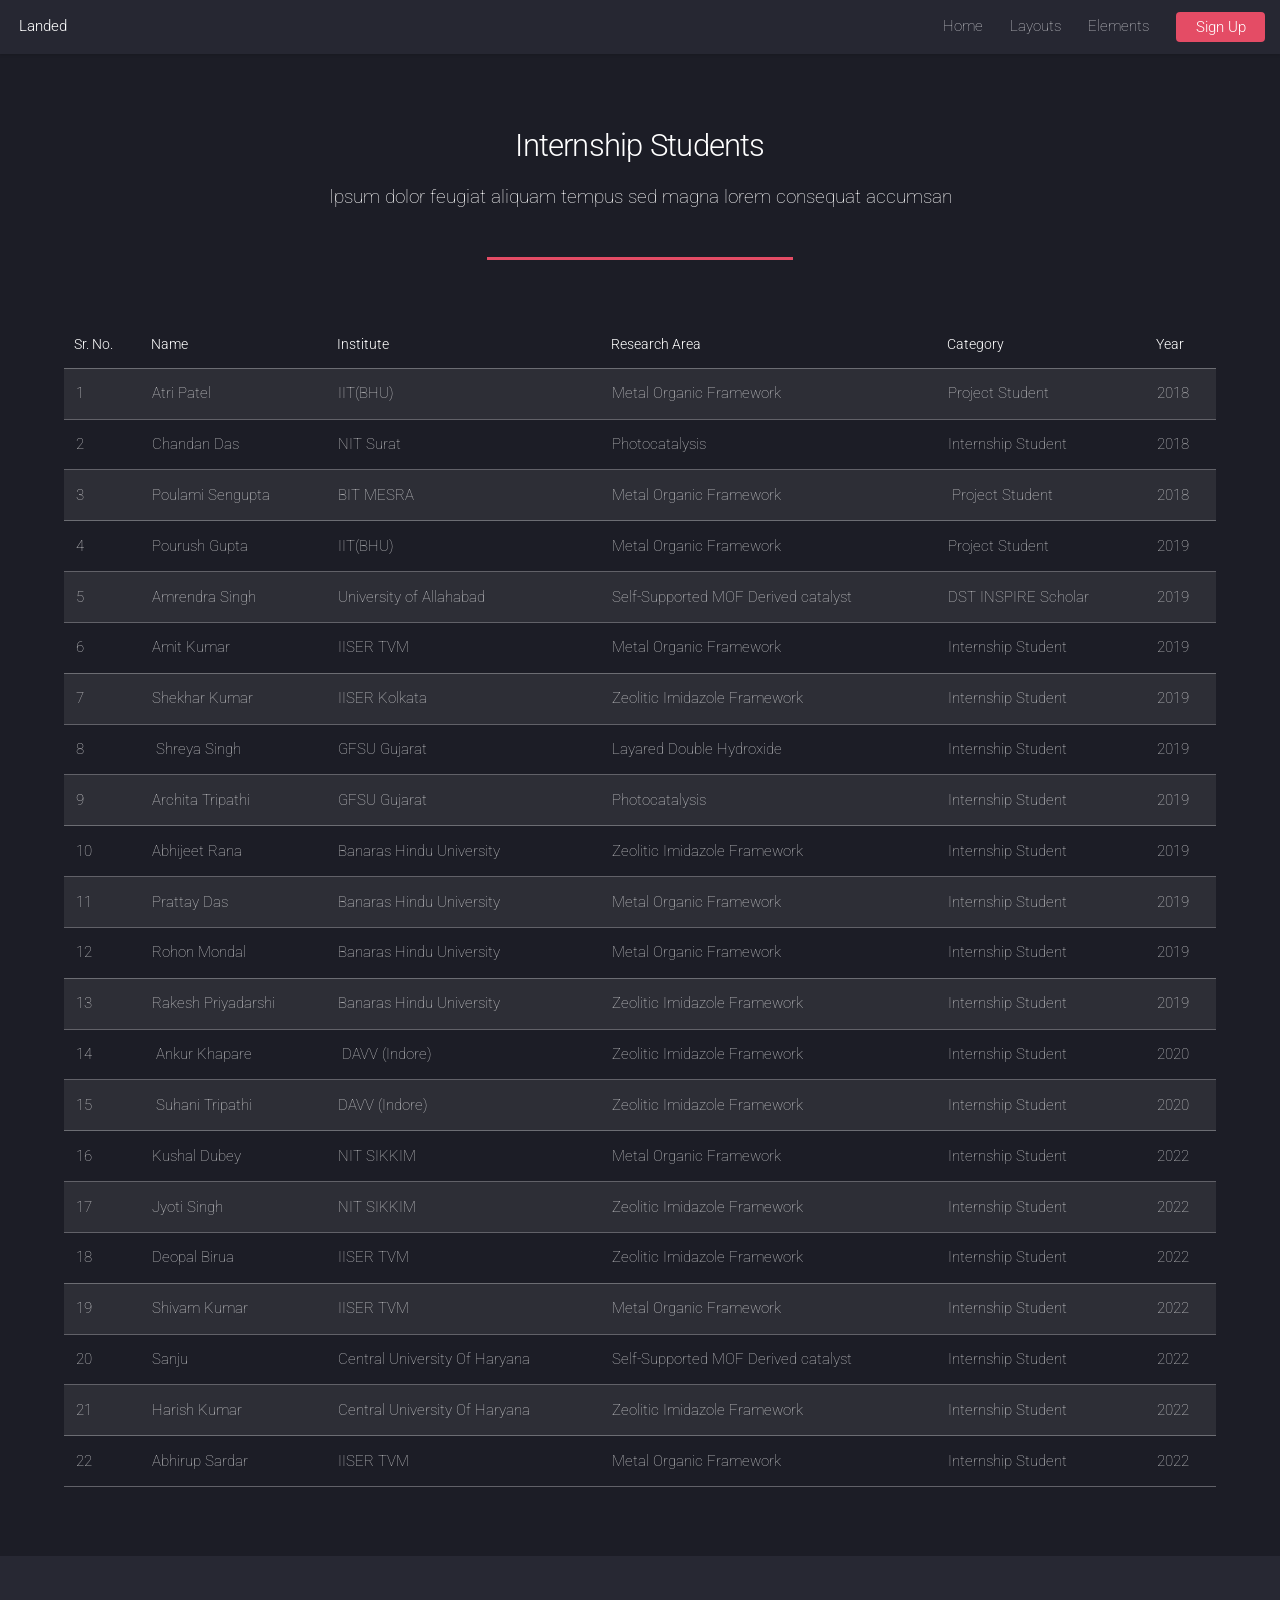
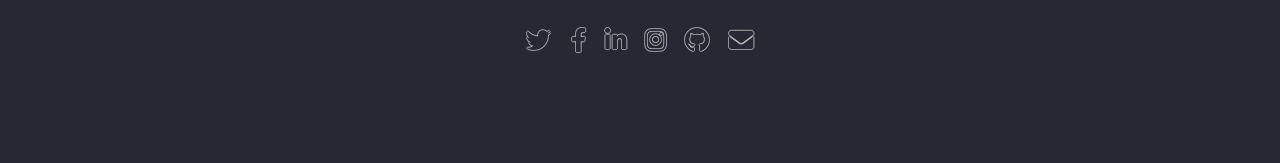
==== __internship_students.html @ 2b2a274e "name change" ====
<!DOCTYPE html>
<html>
  <head>
    <title>No Sidebar - Landed by HTML5 UP</title>
    <meta charset="utf-8" />
    <meta
      name="viewport"
      content="width=device-width, initial-scale=1, user-scalable=no"
    />
    <link rel="stylesheet" href="assets/css/main.css" />
    <noscript
      ><link rel="stylesheet" href="assets/css/noscript.css"
    /></noscript>
  </head>
  <body class="is-preload">
    <div id="page-wrapper">
      <!-- Header -->
      <header id="header">
        <h1 id="logo"><a href="index.html">Landed</a></h1>
        <nav id="nav">
          <ul>
            <li><a href="index.html">Home</a></li>
            <li>
              <a href="#">Layouts</a>
              <ul>
                <li><a href="left-sidebar.html">Left Sidebar</a></li>
                <li><a href="right-sidebar.html">Right Sidebar</a></li>
                <li><a href="no-sidebar.html">No Sidebar</a></li>
                <li>
                  <a href="#">Submenu</a>
                  <ul>
                    <li><a href="#">Option 1</a></li>
                    <li><a href="#">Option 2</a></li>
                    <li><a href="#">Option 3</a></li>
                    <li><a href="#">Option 4</a></li>
                  </ul>
                </li>
              </ul>
            </li>
            <li><a href="elements.html">Elements</a></li>
            <li><a href="#" class="button primary">Sign Up</a></li>
          </ul>
        </nav>
      </header>

      <!-- Main -->
      <div id="main" class="wrapper style1">
        <div class="container">
          <header class="major">
            <h2>Internship Students</h2>
            <p>
              Ipsum dolor feugiat aliquam tempus sed magna lorem consequat
              accumsan
            </p>
          </header>

          <!-- Table -->
          <section>
            <div class="table-wrapper">
              <table>
                <thead>
                  <tr>
                    <th>Sr. No.</th>
                    <th>Name</th>
                    <th>Institute</th>
                    <th>Research Area</th>
                    <th>Category</th>
                    <th>Year</th>
                  </tr>
                </thead>
                <tbody>
                  <tr>
                    <td>1</td>
                    <td>Atri Patel</td>
                    <td>IIT(BHU)</td>
                    <td>Metal Organic Framework</td>
                    <td>Project Student</td>
                    <td>2018</td>
                  </tr>
                  <tr>
                    <td>2</td>
                    <td>Chandan Das</td>
                    <td>NIT Surat</td>
                    <td>Photocatalysis </td>
                    <td>Internship Student</td>
                    <td>2018</td>
                  </tr>
                  <tr>
                    <td>3</td>
                    <td>Poulami Sengupta</td>
                    <td>BIT MESRA</td>
                    <td>Metal Organic Framework</td>
                    <td> Project Student</td>
                    <td>2018</td>
                  </tr>
                  <tr>
                    <td>4</td>
                    <td>Pourush Gupta</td>
                    <td>IIT(BHU)</td>
                    <td>Metal Organic Framework</td>
                    <td>Project Student</td>
                    <td>2019</td>
                  </tr>
                  <tr>
                    <td>5</td>
                    <td>Amrendra Singh</td>
                    <td>University of Allahabad</td>
                    <td>Self-Supported MOF Derived catalyst</td>
                    <td>DST INSPIRE Scholar</td>
                    <td>2019</td>
                  </tr>
                  <tr>
                    <td>6</td>
                    <td>Amit Kumar</td>
                    <td>IISER TVM</td>
                    <td>Metal Organic Framework</td>
                    <td>Internship Student</td>
                    <td>2019</td>
                  </tr>
                  <tr>
                    <td>7</td>
                    <td>Shekhar Kumar</td>
                    <td>IISER Kolkata</td>
                    <td>Zeolitic Imidazole Framework</td>
                    <td>Internship Student</td>
                    <td>2019</td>
                  </tr>
                  <tr>
                    <td>8</td>
                    <td> Shreya Singh</td>
                    <td>GFSU Gujarat</td>
                    <td>Layared Double Hydroxide</td>
                    <td>Internship Student</td>
                    <td>2019</td>
                  </tr>
                  <tr>
                    <td>9</td>
                    <td>Archita Tripathi</td>
                    <td>GFSU Gujarat</td>
                    <td>Photocatalysis</td>
                    <td>Internship Student</td>
                    <td>2019</td>
                  </tr>
                  <tr>
                    <td>10</td>
                    <td>Abhijeet Rana</td>
                    <td>Banaras Hindu University</td>
                    <td>Zeolitic Imidazole Framework</td>
                    <td>Internship Student</td>
                    <td>2019</td>
                  </tr>
                  <tr>
                    <td>11</td>
                    <td>Prattay Das</td>
                    <td>Banaras Hindu University</td>
                    <td>Metal Organic Framework</td>
                    <td>Internship Student</td>
                    <td>2019</td>
                  </tr>
                  <tr>
                    <td>12</td>
                    <td>Rohon Mondal</td>
                    <td>Banaras Hindu University</td>
                    <td>Metal Organic Framework</td>
                    <td>Internship Student</td>
                    <td>2019</td>
                  </tr>
                  <tr>
                    <td>13</td>
                    <td>Rakesh Priyadarshi</td>
                    <td>Banaras Hindu University</td>
                    <td>Zeolitic Imidazole Framework</td>
                    <td>Internship Student</td>
                    <td>2019</td>
                  </tr>
                  <tr>
                    <td>14</td>
                    <td> Ankur Khapare</td>
                    <td> DAVV (Indore)</td>
                    <td>Zeolitic Imidazole Framework</td>
                    <td>Internship Student</td>
                    <td>2020</td>
                  </tr>
                  <tr>
                    <td>15</td>
                    <td> Suhani Tripathi</td>
                    <td>DAVV (Indore)</td>
                    <td>Zeolitic Imidazole Framework</td>
                    <td>Internship Student</td>
                    <td>2020</td>
                  </tr>
                  <tr>
                    <td>16</td>
                    <td>Kushal Dubey</td>
                    <td>NIT SIKKIM</td>
                    <td>Metal Organic Framework</td>
                    <td>Internship Student</td>
                    <td>2022</td>
                  </tr>
                  <tr>
                    <td>17</td>
                    <td>Jyoti Singh</td>
                    <td>NIT SIKKIM</td>
                    <td>Zeolitic Imidazole Framework</td>
                    <td>Internship Student</td>
                    <td>2022</td>
                  </tr>
                  <tr>
                    <td>18</td>
                    <td>Deopal Birua</td>
                    <td>IISER TVM</td>
                    <td>Zeolitic Imidazole Framework</td>
                    <td>Internship Student</td>
                    <td>2022</td>
                  </tr>
                  <tr>
                    <td>19</td>
                    <td>Shivam Kumar</td>
                    <td>IISER TVM</td>
                    <td>Metal Organic Framework</td>
                    <td>Internship Student</td>
                    <td>2022</td>
                  </tr>
                  <tr>
                    <td>20</td>
                    <td>Sanju</td>
                    <td>Central University Of Haryana</td>
                    <td>Self-Supported MOF Derived catalyst</td>
                    <td>Internship Student</td>
                    <td>2022</td>
                  </tr>
                  <tr>
                    <td>21</td>
                    <td>Harish Kumar</td>
                    <td>Central University Of Haryana</td>
                    <td>Zeolitic Imidazole Framework</td>
                    <td>Internship Student</td>
                    <td>2022</td>
                  </tr>
                  <tr>
                    <td>22</td>
                    <td>Abhirup Sardar </td>
                    <td>IISER TVM</td>
                    <td>Metal Organic Framework</td>
                    <td>Internship Student</td>
                    <td>2022</td>
                  </tr>
                </tbody>
              </table>
            </div>
          </section>
        </div>
      </div>

      <!-- Footer -->
      <footer id="footer">
        <ul class="icons">
          <li>
            <a href="#" class="icon brands alt fa-twitter"
              ><span class="label">Twitter</span></a
            >
          </li>
          <li>
            <a href="#" class="icon brands alt fa-facebook-f"
              ><span class="label">Facebook</span></a
            >
          </li>
          <li>
            <a href="#" class="icon brands alt fa-linkedin-in"
              ><span class="label">LinkedIn</span></a
            >
          </li>
          <li>
            <a href="#" class="icon brands alt fa-instagram"
              ><span class="label">Instagram</span></a
            >
          </li>
          <li>
            <a href="#" class="icon brands alt fa-github"
              ><span class="label">GitHub</span></a
            >
          </li>
          <li>
            <a href="#" class="icon solid alt fa-envelope"
              ><span class="label">Email</span></a
            >
          </li>
        </ul>
      </footer>
    </div>

    <!-- Scripts -->
    <script src="assets/js/jquery.min.js"></script>
    <script src="assets/js/jquery.scrolly.min.js"></script>
    <script src="assets/js/jquery.dropotron.min.js"></script>
    <script src="assets/js/jquery.scrollex.min.js"></script>
    <script src="assets/js/browser.min.js"></script>
    <script src="assets/js/breakpoints.min.js"></script>
    <script src="assets/js/util.js"></script>
    <script src="assets/js/main.js"></script>
  </body>
</html>
---- assets/css/main.css ----
@import url("fontawesome-all.min.css");
@import url("https://fonts.googleapis.com/css?family=Roboto:100,300,100italic,300italic");

html, body, div, span, applet, object,
iframe, h1, h2, h3, h4, h5, h6, p, blockquote,
pre, a, abbr, acronym, address, big, cite,
code, del, dfn, em, img, ins, kbd, q, s, samp,
small, strike, strong, sub, sup, tt, var, b,
u, i, center, dl, dt, dd, ol, ul, li, fieldset,
form, label, legend, table, caption, tbody,
tfoot, thead, tr, th, td, article, aside,
canvas, details, embed, figure, figcaption,
footer, header, hgroup, menu, nav, output, ruby,
section, summary, time, mark, audio, video {
	margin: 0;
	padding: 0;
	border: 0;
	font-size: 100%;
	font: inherit;
	vertical-align: middle;}

article, aside, details, figcaption, figure,
footer, header, hgroup, menu, nav, section {
	display: block;}

body {
	line-height: 1;
}

ol, ul {
	list-style: none;
}

blockquote, q {
	quotes: none;
}

	blockquote:before, blockquote:after, q:before, q:after {
		content: '';
		content: none;
	}

table {
	border-collapse: collapse;
	border-spacing: 0;
}

body {
	-webkit-text-size-adjust: none;
}

mark {
	background-color: transparent;
	color: inherit;
}

input::-moz-focus-inner {
	border: 0;
	padding: 0;
}

input, select, textarea {
	-moz-appearance: none;
	-webkit-appearance: none;
	-ms-appearance: none;
	appearance: none;
}

/* Basic */

	html {
		box-sizing: border-box;
	}

	*, *:before, *:after {
		box-sizing: inherit;
	}

	html, body {
		background: #1c1d26;
	}

	body.is-preload *, body.is-preload *:before, body.is-preload *:after {
		-moz-animation: none !important;
		-webkit-animation: none !important;
		-ms-animation: none !important;
		animation: none !important;
		-moz-transition: none !important;
		-webkit-transition: none !important;
		-ms-transition: none !important;
		transition: none !important;
	}

	body, input, select, textarea {
		color: rgba(255, 255, 255, 0.75);
		font-family: "Roboto", Helvetica, sans-serif;
		font-size: 15pt;
		font-weight: 100;
		line-height: 1.75em;
	}

	a {
		-moz-transition: border-color 0.2s ease-in-out, color 0.2s ease-in-out;
		-webkit-transition: border-color 0.2s ease-in-out, color 0.2s ease-in-out;
		-ms-transition: border-color 0.2s ease-in-out, color 0.2s ease-in-out;
		transition: border-color 0.2s ease-in-out, color 0.2s ease-in-out;
		border-bottom: dotted 1px;
		color: #e44c65;
		text-decoration: none;
	}

		a:hover {
			color: #e44c65 !important;
			border-bottom-color: transparent;
		}

	strong, b {
		color: #ffffff;
		font-weight: 300;
	}

	em, i {
		font-style: italic;
	}

	p {
		margin: 0 0 2em 0;
	}

	h1, h2, h3, h4, h5, h6 {
		color: #ffffff;
		font-weight: 300;
		line-height: 1em;
		margin: 0 0 1em 0;
	}

		h1 a, h2 a, h3 a, h4 a, h5 a, h6 a {
			color: inherit;
			border: 0;
		}

	h2 {
		font-size: 2em;
		line-height: 1.5em;
		letter-spacing: -0.025em;
	}

	h3 {
		font-size: 1.35em;
		line-height: 1.5em;
	}

	h4 {
		font-size: 1.1em;
		line-height: 1.5em;
	}

	h5 {
		font-size: 0.9em;
		line-height: 1.5em;
	}

	h6 {
		font-size: 0.7em;
		line-height: 1.5em;
	}

	sub {
		font-size: 0.8em;
		position: relative;
		top: 0.5em;
	}

	sup {
		font-size: 0.8em;
		position: relative;
		top: -0.5em;
	}

	hr {
		border: 0;
		border-bottom: solid 1px rgba(255, 255, 255, 0.3);
		margin: 3em 0;
	}

		hr.major {
			margin: 4em 0;
		}

	blockquote {
		border-left: solid 4px rgba(255, 255, 255, 0.3);
		font-style: italic;
		margin: 0 0 2em 0;
		padding: 0.5em 0 0.5em 2em;
	}

	code {
		background: rgba(255, 255, 255, 0.075);
		border-radius: 4px;
		font-family: "Courier New", monospace;
		font-size: 0.9em;
		margin: 0 0.25em;
		padding: 0.25em 0.65em;
	}

	pre {
		-webkit-overflow-scrolling: touch;
		font-family: "Courier New", monospace;
		font-size: 0.9em;
		margin: 0 0 2em 0;
	}

		pre code {
			display: block;
			line-height: 1.75em;
			padding: 1em 1.5em;
			overflow-x: auto;
		}

	.align-left {
		text-align: left;
	}

	.align-center {
		text-align: center;
	}

	.align-right {
		text-align: right;
	}

/* Loader */

	@-moz-keyframes spinner-show {
		0% {
			opacity: 0;
		}

		100% {
			opacity: 1;
		}
	}

	@-webkit-keyframes spinner-show {
		0% {
			opacity: 0;
		}

		100% {
			opacity: 1;
		}
	}

	@-ms-keyframes spinner-show {
		0% {
			opacity: 0;
		}

		100% {
			opacity: 1;
		}
	}

	@keyframes spinner-show {
		0% {
			opacity: 0;
		}

		100% {
			opacity: 1;
		}
	}

	@-moz-keyframes spinner-hide {
		0% {
			color: rgba(255, 255, 255, 0.15);
			z-index: 100001;
			-moz-transform: scale(1) rotate(0deg);
			-webkit-transform: scale(1) rotate(0deg);
			-ms-transform: scale(1) rotate(0deg);
			transform: scale(1) rotate(0deg);
		}

		99% {
			color: #1c1d26;
			z-index: 100001;
			-moz-transform: scale(0.5) rotate(360deg);
			-webkit-transform: scale(0.5) rotate(360deg);
			-ms-transform: scale(0.5) rotate(360deg);
			transform: scale(0.5) rotate(360deg);
		}

		100% {
			color: #1c1d26;
			z-index: -1;
			-moz-transform: scale(0.5) rotate(360deg);
			-webkit-transform: scale(0.5) rotate(360deg);
			-ms-transform: scale(0.5) rotate(360deg);
			transform: scale(0.5) rotate(360deg);
		}
	}

	@-webkit-keyframes spinner-hide {
		0% {
			color: rgba(255, 255, 255, 0.15);
			z-index: 100001;
			-moz-transform: scale(1) rotate(0deg);
			-webkit-transform: scale(1) rotate(0deg);
			-ms-transform: scale(1) rotate(0deg);
			transform: scale(1) rotate(0deg);
		}

		99% {
			color: #1c1d26;
			z-index: 100001;
			-moz-transform: scale(0.5) rotate(360deg);
			-webkit-transform: scale(0.5) rotate(360deg);
			-ms-transform: scale(0.5) rotate(360deg);
			transform: scale(0.5) rotate(360deg);
		}

		100% {
			color: #1c1d26;
			z-index: -1;
			-moz-transform: scale(0.5) rotate(360deg);
			-webkit-transform: scale(0.5) rotate(360deg);
			-ms-transform: scale(0.5) rotate(360deg);
			transform: scale(0.5) rotate(360deg);
		}
	}

	@-ms-keyframes spinner-hide {
		0% {
			color: rgba(255, 255, 255, 0.15);
			z-index: 100001;
			-moz-transform: scale(1) rotate(0deg);
			-webkit-transform: scale(1) rotate(0deg);
			-ms-transform: scale(1) rotate(0deg);
			transform: scale(1) rotate(0deg);
		}

		99% {
			color: #1c1d26;
			z-index: 100001;
			-moz-transform: scale(0.5) rotate(360deg);
			-webkit-transform: scale(0.5) rotate(360deg);
			-ms-transform: scale(0.5) rotate(360deg);
			transform: scale(0.5) rotate(360deg);
		}

		100% {
			color: #1c1d26;
			z-index: -1;
			-moz-transform: scale(0.5) rotate(360deg);
			-webkit-transform: scale(0.5) rotate(360deg);
			-ms-transform: scale(0.5) rotate(360deg);
			transform: scale(0.5) rotate(360deg);
		}
	}

	@keyframes spinner-hide {
		0% {
			color: rgba(255, 255, 255, 0.15);
			z-index: 100001;
			-moz-transform: scale(1) rotate(0deg);
			-webkit-transform: scale(1) rotate(0deg);
			-ms-transform: scale(1) rotate(0deg);
			transform: scale(1) rotate(0deg);
		}

		99% {
			color: #1c1d26;
			z-index: 100001;
			-moz-transform: scale(0.5) rotate(360deg);
			-webkit-transform: scale(0.5) rotate(360deg);
			-ms-transform: scale(0.5) rotate(360deg);
			transform: scale(0.5) rotate(360deg);
		}

		100% {
			color: #1c1d26;
			z-index: -1;
			-moz-transform: scale(0.5) rotate(360deg);
			-webkit-transform: scale(0.5) rotate(360deg);
			-ms-transform: scale(0.5) rotate(360deg);
			transform: scale(0.5) rotate(360deg);
		}
	}

	@-moz-keyframes spinner-rotate {
		0% {
			-moz-transform: scale(1) rotate(0deg);
			-webkit-transform: scale(1) rotate(0deg);
			-ms-transform: scale(1) rotate(0deg);
			transform: scale(1) rotate(0deg);
		}

		100% {
			-moz-transform: scale(1) rotate(360deg);
			-webkit-transform: scale(1) rotate(360deg);
			-ms-transform: scale(1) rotate(360deg);
			transform: scale(1) rotate(360deg);
		}
	}

	@-webkit-keyframes spinner-rotate {
		0% {
			-moz-transform: scale(1) rotate(0deg);
			-webkit-transform: scale(1) rotate(0deg);
			-ms-transform: scale(1) rotate(0deg);
			transform: scale(1) rotate(0deg);
		}

		100% {
			-moz-transform: scale(1) rotate(360deg);
			-webkit-transform: scale(1) rotate(360deg);
			-ms-transform: scale(1) rotate(360deg);
			transform: scale(1) rotate(360deg);
		}
	}

	@-ms-keyframes spinner-rotate {
		0% {
			-moz-transform: scale(1) rotate(0deg);
			-webkit-transform: scale(1) rotate(0deg);
			-ms-transform: scale(1) rotate(0deg);
			transform: scale(1) rotate(0deg);
		}

		100% {
			-moz-transform: scale(1) rotate(360deg);
			-webkit-transform: scale(1) rotate(360deg);
			-ms-transform: scale(1) rotate(360deg);
			transform: scale(1) rotate(360deg);
		}
	}

	@keyframes spinner-rotate {
		0% {
			-moz-transform: scale(1) rotate(0deg);
			-webkit-transform: scale(1) rotate(0deg);
			-ms-transform: scale(1) rotate(0deg);
			transform: scale(1) rotate(0deg);
		}

		100% {
			-moz-transform: scale(1) rotate(360deg);
			-webkit-transform: scale(1) rotate(360deg);
			-ms-transform: scale(1) rotate(360deg);
			transform: scale(1) rotate(360deg);
		}
	}

	@-moz-keyframes overlay-hide {
		0% {
			opacity: 1;
			z-index: 100000;
		}

		15% {
			opacity: 1;
			z-index: 100000;
		}

		99% {
			opacity: 0;
			z-index: 100000;
		}

		100% {
			opacity: 0;
			z-index: -1;
		}
	}

	@-webkit-keyframes overlay-hide {
		0% {
			opacity: 1;
			z-index: 100000;
		}

		15% {
			opacity: 1;
			z-index: 100000;
		}

		99% {
			opacity: 0;
			z-index: 100000;
		}

		100% {
			opacity: 0;
			z-index: -1;
		}
	}

	@-ms-keyframes overlay-hide {
		0% {
			opacity: 1;
			z-index: 100000;
		}

		15% {
			opacity: 1;
			z-index: 100000;
		}

		99% {
			opacity: 0;
			z-index: 100000;
		}

		100% {
			opacity: 0;
			z-index: -1;
		}
	}

	@keyframes overlay-hide {
		0% {
			opacity: 1;
			z-index: 100000;
		}

		15% {
			opacity: 1;
			z-index: 100000;
		}

		99% {
			opacity: 0;
			z-index: 100000;
		}

		100% {
			opacity: 0;
			z-index: -1;
		}
	}

	body.landing {
		text-decoration: none;
	}

		body.landing:before {
			-moz-osx-font-smoothing: grayscale;
			-webkit-font-smoothing: antialiased;
			display: inline-block;
			font-style: normal;
			font-variant: normal;
			text-rendering: auto;
			line-height: 1;
			text-transform: none !important;
			font-family: 'Font Awesome 5 Free';
			font-weight: 900;
		}

		body.landing:before {
			-moz-animation: spinner-show 1.5s 1 0.25s ease forwards, spinner-hide 0.25s ease-in-out forwards !important;
			-webkit-animation: spinner-show 1.5s 1 0.25s ease forwards, spinner-hide 0.25s ease-in-out forwards !important;
			-ms-animation: spinner-show 1.5s 1 0.25s ease forwards, spinner-hide 0.25s ease-in-out forwards !important;
			animation: spinner-show 1.5s 1 0.25s ease forwards, spinner-hide 0.25s ease-in-out forwards !important;
			-moz-transform-origin: 50% 50%;
			-webkit-transform-origin: 50% 50%;
			-ms-transform-origin: 50% 50%;
			transform-origin: 50% 50%;
			color: rgba(255, 255, 255, 0.15);
			content: '\f1ce';
			cursor: default;
			display: block;
			font-size: 2em;
			height: 2em;
			left: 50%;
			line-height: 2em;
			margin: -1em 0 0 -1em;
			opacity: 0;
			position: fixed;
			text-align: center;
			top: 50%;
			width: 2em;
			z-index: -1;
		}

		body.landing:after {
			-moz-animation: overlay-hide 1.5s ease-in forwards !important;
			-webkit-animation: overlay-hide 1.5s ease-in forwards !important;
			-ms-animation: overlay-hide 1.5s ease-in forwards !important;
			animation: overlay-hide 1.5s ease-in forwards !important;
			background: #1c1d26;
			content: '';
			display: block;
			height: 100%;
			left: 0;
			opacity: 0;
			position: fixed;
			top: 0;
			width: 100%;
			z-index: -1;
		}

		body.landing.is-preload:before {
			-moz-animation: spinner-show 1.5s 1 0.25s ease forwards, spinner-rotate 0.75s infinite linear !important;
			-webkit-animation: spinner-show 1.5s 1 0.25s ease forwards, spinner-rotate 0.75s infinite linear !important;
			-ms-animation: spinner-show 1.5s 1 0.25s ease forwards, spinner-rotate 0.75s infinite linear !important;
			animation: spinner-show 1.5s 1 0.25s ease forwards, spinner-rotate 0.75s infinite linear !important;
			z-index: 100001;
		}

		body.landing.is-preload:after {
			-moz-animation: none !important;
			-webkit-animation: none !important;
			-ms-animation: none !important;
			animation: none !important;
			opacity: 1;
			z-index: 100000;
		}

	@media (-webkit-min-device-pixel-ratio: 2) {

		body.landing:before {
			line-height: 2.025em;
		}

	}

/* Container */

	.container {
		margin: 0 auto;
		max-width: calc(100% - 4em);
		width: 70em;
	}

		.container.xsmall {
			width: 17.5em;
		}

		.container.small {
			width: 35em;
		}

		.container.medium {
			width: 52.5em;
		}

		.container.large {
			width: 87.5em;
		}

		.container.xlarge {
			width: 105em;
		}

		.container.max {
			width: 100%;
		}

		@media screen and (max-width: 1280px) {

			.container {
				width: 90%;
				max-width: 100%;
			}

		}

		@media screen and (max-width: 980px) {

			.container {
				width: 100% !important;
			}

		}

/* Row */

	.row {
		display: flex;
		flex-wrap: wrap;
		box-sizing: border-box;
		align-items: stretch;
	}

		.row > * {
			box-sizing: border-box;
		}

		.row.gtr-uniform > * > :last-child {
			margin-bottom: 0;
		}

		.row.aln-left {
			justify-content: flex-start;
		}

		.row.aln-center {
			justify-content: center;
		}

		.row.aln-right {
			justify-content: flex-end;
		}

		.row.aln-top {
			align-items: flex-start;
		}

		.row.aln-middle {
			align-items: center;
		}

		.row.aln-bottom {
			align-items: flex-end;
		}

		.row > .imp {
			order: -1;
		}

		.row > .col-1 {
			width: 8.33333%;
		}

		.row > .off-1 {
			margin-left: 8.33333%;
		}

		.row > .col-2 {
			width: 16.66667%;
		}

		.row > .off-2 {
			margin-left: 16.66667%;
		}

		.row > .col-3 {
			width: 25%;
		}

		.row > .off-3 {
			margin-left: 25%;
		}

		.row > .col-4 {
			width: 33.33333%;
		}

		.row > .off-4 {
			margin-left: 33.33333%;
		}

		.row > .col-5 {
			width: 41.66667%;
		}

		.row > .off-5 {
			margin-left: 41.66667%;
		}

		.row > .col-6 {
			width: 50%;
		}

		.row > .off-6 {
			margin-left: 50%;
		}

		.row > .col-7 {
			width: 58.33333%;
		}

		.row > .off-7 {
			margin-left: 58.33333%;
		}

		.row > .col-8 {
			width: 66.66667%;
		}

		.row > .off-8 {
			margin-left: 66.66667%;
		}

		.row > .col-9 {
			width: 75%;
		}

		.row > .off-9 {
			margin-left: 75%;
		}

		.row > .col-10 {
			width: 83.33333%;
		}

		.row > .off-10 {
			margin-left: 83.33333%;
		}

		.row > .col-11 {
			width: 91.66667%;
		}

		.row > .off-11 {
			margin-left: 91.66667%;
		}

		.row > .col-12 {
			width: 100%;
		}

		.row > .off-12 {
			margin-left: 100%;
		}

		.row.gtr-0 {
			margin-top: 0;
			margin-left: 0em;
		}

			.row.gtr-0 > * {
				padding: 0 0 0 0em;
			}

			.row.gtr-0.gtr-uniform {
				margin-top: 0em;
			}

				.row.gtr-0.gtr-uniform > * {
					padding-top: 0em;
				}

		.row.gtr-25 {
			margin-top: 0;
			margin-left: -0.625em;
		}

			.row.gtr-25 > * {
				padding: 0 0 0 0.625em;
			}

			.row.gtr-25.gtr-uniform {
				margin-top: -0.625em;
			}

				.row.gtr-25.gtr-uniform > * {
					padding-top: 0.625em;
				}

		.row.gtr-50 {
			margin-top: 0;
			margin-left: -1.25em;
		}

			.row.gtr-50 > * {
				padding: 0 0 0 1.25em;
			}

			.row.gtr-50.gtr-uniform {
				margin-top: -1.25em;
			}

				.row.gtr-50.gtr-uniform > * {
					padding-top: 1.25em;
				}

		.row {
			margin-top: 0;
			margin-left: -2.5em;
		}

			.row > * {
				padding: 0 0 0 2.5em;
			}

			.row.gtr-uniform {
				margin-top: -2.5em;
			}

				.row.gtr-uniform > * {
					padding-top: 2.5em;
				}

		.row.gtr-150 {
			margin-top: 0;
			margin-left: -3.75em;
		}

			.row.gtr-150 > * {
				padding: 0 0 0 3.75em;
			}

			.row.gtr-150.gtr-uniform {
				margin-top: -3.75em;
			}

				.row.gtr-150.gtr-uniform > * {
					padding-top: 3.75em;
				}

		.row.gtr-200 {
			margin-top: 0;
			margin-left: -5em;
		}

			.row.gtr-200 > * {
				padding: 0 0 0 5em;
			}

			.row.gtr-200.gtr-uniform {
				margin-top: -5em;
			}

				.row.gtr-200.gtr-uniform > * {
					padding-top: 5em;
				}

		@media screen and (max-width: 1680px) {

			.row {
				display: flex;
				flex-wrap: wrap;
				box-sizing: border-box;
				align-items: stretch;
			}

				.row > * {
					box-sizing: border-box;
				}

				.row.gtr-uniform > * > :last-child {
					margin-bottom: 0;
				}

				.row.aln-left {
					justify-content: flex-start;
				}

				.row.aln-center {
					justify-content: center;
				}

				.row.aln-right {
					justify-content: flex-end;
				}

				.row.aln-top {
					align-items: flex-start;
				}

				.row.aln-middle {
					align-items: center;
				}

				.row.aln-bottom {
					align-items: flex-end;
				}

				.row > .imp-xlarge {
					order: -1;
				}

				.row > .col-1-xlarge {
					width: 8.33333%;
				}

				.row > .off-1-xlarge {
					margin-left: 8.33333%;
				}

				.row > .col-2-xlarge {
					width: 16.66667%;
				}

				.row > .off-2-xlarge {
					margin-left: 16.66667%;
				}

				.row > .col-3-xlarge {
					width: 25%;
				}

				.row > .off-3-xlarge {
					margin-left: 25%;
				}

				.row > .col-4-xlarge {
					width: 33.33333%;
				}

				.row > .off-4-xlarge {
					margin-left: 33.33333%;
				}

				.row > .col-5-xlarge {
					width: 41.66667%;
				}

				.row > .off-5-xlarge {
					margin-left: 41.66667%;
				}

				.row > .col-6-xlarge {
					width: 50%;
				}

				.row > .off-6-xlarge {
					margin-left: 50%;
				}

				.row > .col-7-xlarge {
					width: 58.33333%;
				}

				.row > .off-7-xlarge {
					margin-left: 58.33333%;
				}

				.row > .col-8-xlarge {
					width: 66.66667%;
				}

				.row > .off-8-xlarge {
					margin-left: 66.66667%;
				}

				.row > .col-9-xlarge {
					width: 75%;
				}

				.row > .off-9-xlarge {
					margin-left: 75%;
				}

				.row > .col-10-xlarge {
					width: 83.33333%;
				}

				.row > .off-10-xlarge {
					margin-left: 83.33333%;
				}

				.row > .col-11-xlarge {
					width: 91.66667%;
				}

				.row > .off-11-xlarge {
					margin-left: 91.66667%;
				}

				.row > .col-12-xlarge {
					width: 100%;
				}

				.row > .off-12-xlarge {
					margin-left: 100%;
				}

				.row.gtr-0 {
					margin-top: 0;
					margin-left: 0em;
				}

					.row.gtr-0 > * {
						padding: 0 0 0 0em;
					}

					.row.gtr-0.gtr-uniform {
						margin-top: 0em;
					}

						.row.gtr-0.gtr-uniform > * {
							padding-top: 0em;
						}

				.row.gtr-25 {
					margin-top: 0;
					margin-left: -0.625em;
				}

					.row.gtr-25 > * {
						padding: 0 0 0 0.625em;
					}

					.row.gtr-25.gtr-uniform {
						margin-top: -0.625em;
					}

						.row.gtr-25.gtr-uniform > * {
							padding-top: 0.625em;
						}

				.row.gtr-50 {
					margin-top: 0;
					margin-left: -1.25em;
				}

					.row.gtr-50 > * {
						padding: 0 0 0 1.25em;
					}

					.row.gtr-50.gtr-uniform {
						margin-top: -1.25em;
					}

						.row.gtr-50.gtr-uniform > * {
							padding-top: 1.25em;
						}

				.row {
					margin-top: 0;
					margin-left: -2.5em;
				}

					.row > * {
						padding: 0 0 0 2.5em;
					}

					.row.gtr-uniform {
						margin-top: -2.5em;
					}

						.row.gtr-uniform > * {
							padding-top: 2.5em;
						}

				.row.gtr-150 {
					margin-top: 0;
					margin-left: -3.75em;
				}

					.row.gtr-150 > * {
						padding: 0 0 0 3.75em;
					}

					.row.gtr-150.gtr-uniform {
						margin-top: -3.75em;
					}

						.row.gtr-150.gtr-uniform > * {
							padding-top: 3.75em;
						}

				.row.gtr-200 {
					margin-top: 0;
					margin-left: -5em;
				}

					.row.gtr-200 > * {
						padding: 0 0 0 5em;
					}

					.row.gtr-200.gtr-uniform {
						margin-top: -5em;
					}

						.row.gtr-200.gtr-uniform > * {
							padding-top: 5em;
						}

		}

		@media screen and (max-width: 1280px) {

			.row {
				display: flex;
				flex-wrap: wrap;
				box-sizing: border-box;
				align-items: stretch;
			}

				.row > * {
					box-sizing: border-box;
				}

				.row.gtr-uniform > * > :last-child {
					margin-bottom: 0;
				}

				.row.aln-left {
					justify-content: flex-start;
				}

				.row.aln-center {
					justify-content: center;
				}

				.row.aln-right {
					justify-content: flex-end;
				}

				.row.aln-top {
					align-items: flex-start;
				}

				.row.aln-middle {
					align-items: center;
				}

				.row.aln-bottom {
					align-items: flex-end;
				}

				.row > .imp-large {
					order: -1;
				}

				.row > .col-1-large {
					width: 8.33333%;
				}

				.row > .off-1-large {
					margin-left: 8.33333%;
				}

				.row > .col-2-large {
					width: 16.66667%;
				}

				.row > .off-2-large {
					margin-left: 16.66667%;
				}

				.row > .col-3-large {
					width: 25%;
				}

				.row > .off-3-large {
					margin-left: 25%;
				}

				.row > .col-4-large {
					width: 33.33333%;
				}

				.row > .off-4-large {
					margin-left: 33.33333%;
				}

				.row > .col-5-large {
					width: 41.66667%;
				}

				.row > .off-5-large {
					margin-left: 41.66667%;
				}

				.row > .col-6-large {
					width: 50%;
				}

				.row > .off-6-large {
					margin-left: 50%;
				}

				.row > .col-7-large {
					width: 58.33333%;
				}

				.row > .off-7-large {
					margin-left: 58.33333%;
				}

				.row > .col-8-large {
					width: 66.66667%;
				}

				.row > .off-8-large {
					margin-left: 66.66667%;
				}

				.row > .col-9-large {
					width: 75%;
				}

				.row > .off-9-large {
					margin-left: 75%;
				}

				.row > .col-10-large {
					width: 83.33333%;
				}

				.row > .off-10-large {
					margin-left: 83.33333%;
				}

				.row > .col-11-large {
					width: 91.66667%;
				}

				.row > .off-11-large {
					margin-left: 91.66667%;
				}

				.row > .col-12-large {
					width: 100%;
				}

				.row > .off-12-large {
					margin-left: 100%;
				}

				.row.gtr-0 {
					margin-top: 0;
					margin-left: 0em;
				}

					.row.gtr-0 > * {
						padding: 0 0 0 0em;
					}

					.row.gtr-0.gtr-uniform {
						margin-top: 0em;
					}

						.row.gtr-0.gtr-uniform > * {
							padding-top: 0em;
						}

				.row.gtr-25 {
					margin-top: 0;
					margin-left: -0.625em;
				}

					.row.gtr-25 > * {
						padding: 0 0 0 0.625em;
					}

					.row.gtr-25.gtr-uniform {
						margin-top: -0.625em;
					}

						.row.gtr-25.gtr-uniform > * {
							padding-top: 0.625em;
						}

				.row.gtr-50 {
					margin-top: 0;
					margin-left: -1.25em;
				}

					.row.gtr-50 > * {
						padding: 0 0 0 1.25em;
					}

					.row.gtr-50.gtr-uniform {
						margin-top: -1.25em;
					}

						.row.gtr-50.gtr-uniform > * {
							padding-top: 1.25em;
						}

				.row {
					margin-top: 0;
					margin-left: -2.5em;
				}

					.row > * {
						padding: 0 0 0 2.5em;
					}

					.row.gtr-uniform {
						margin-top: -2.5em;
					}

						.row.gtr-uniform > * {
							padding-top: 2.5em;
						}

				.row.gtr-150 {
					margin-top: 0;
					margin-left: -3.75em;
				}

					.row.gtr-150 > * {
						padding: 0 0 0 3.75em;
					}

					.row.gtr-150.gtr-uniform {
						margin-top: -3.75em;
					}

						.row.gtr-150.gtr-uniform > * {
							padding-top: 3.75em;
						}

				.row.gtr-200 {
					margin-top: 0;
					margin-left: -5em;
				}

					.row.gtr-200 > * {
						padding: 0 0 0 5em;
					}

					.row.gtr-200.gtr-uniform {
						margin-top: -5em;
					}

						.row.gtr-200.gtr-uniform > * {
							padding-top: 5em;
						}

		}

		@media screen and (max-width: 980px) {

			.row {
				display: flex;
				flex-wrap: wrap;
				box-sizing: border-box;
				align-items: stretch;
			}

				.row > * {
					box-sizing: border-box;
				}

				.row.gtr-uniform > * > :last-child {
					margin-bottom: 0;
				}

				.row.aln-left {
					justify-content: flex-start;
				}

				.row.aln-center {
					justify-content: center;
				}

				.row.aln-right {
					justify-content: flex-end;
				}

				.row.aln-top {
					align-items: flex-start;
				}

				.row.aln-middle {
					align-items: center;
				}

				.row.aln-bottom {
					align-items: flex-end;
				}

				.row > .imp-medium {
					order: -1;
				}

				.row > .col-1-medium {
					width: 8.33333%;
				}

				.row > .off-1-medium {
					margin-left: 8.33333%;
				}

				.row > .col-2-medium {
					width: 16.66667%;
				}

				.row > .off-2-medium {
					margin-left: 16.66667%;
				}

				.row > .col-3-medium {
					width: 25%;
				}

				.row > .off-3-medium {
					margin-left: 25%;
				}

				.row > .col-4-medium {
					width: 33.33333%;
				}

				.row > .off-4-medium {
					margin-left: 33.33333%;
				}

				.row > .col-5-medium {
					width: 41.66667%;
				}

				.row > .off-5-medium {
					margin-left: 41.66667%;
				}

				.row > .col-6-medium {
					width: 50%;
				}

				.row > .off-6-medium {
					margin-left: 50%;
				}

				.row > .col-7-medium {
					width: 58.33333%;
				}

				.row > .off-7-medium {
					margin-left: 58.33333%;
				}

				.row > .col-8-medium {
					width: 66.66667%;
				}

				.row > .off-8-medium {
					margin-left: 66.66667%;
				}

				.row > .col-9-medium {
					width: 75%;
				}

				.row > .off-9-medium {
					margin-left: 75%;
				}

				.row > .col-10-medium {
					width: 83.33333%;
				}

				.row > .off-10-medium {
					margin-left: 83.33333%;
				}

				.row > .col-11-medium {
					width: 91.66667%;
				}

				.row > .off-11-medium {
					margin-left: 91.66667%;
				}

				.row > .col-12-medium {
					width: 100%;
				}

				.row > .off-12-medium {
					margin-left: 100%;
				}

				.row.gtr-0 {
					margin-top: 0;
					margin-left: 0em;
				}

					.row.gtr-0 > * {
						padding: 0 0 0 0em;
					}

					.row.gtr-0.gtr-uniform {
						margin-top: 0em;
					}

						.row.gtr-0.gtr-uniform > * {
							padding-top: 0em;
						}

				.row.gtr-25 {
					margin-top: 0;
					margin-left: -0.625em;
				}

					.row.gtr-25 > * {
						padding: 0 0 0 0.625em;
					}

					.row.gtr-25.gtr-uniform {
						margin-top: -0.625em;
					}

						.row.gtr-25.gtr-uniform > * {
							padding-top: 0.625em;
						}

				.row.gtr-50 {
					margin-top: 0;
					margin-left: -1.25em;
				}

					.row.gtr-50 > * {
						padding: 0 0 0 1.25em;
					}

					.row.gtr-50.gtr-uniform {
						margin-top: -1.25em;
					}

						.row.gtr-50.gtr-uniform > * {
							padding-top: 1.25em;
						}

				.row {
					margin-top: 0;
					margin-left: -2.5em;
				}

					.row > * {
						padding: 0 0 0 2.5em;
					}

					.row.gtr-uniform {
						margin-top: -2.5em;
					}

						.row.gtr-uniform > * {
							padding-top: 2.5em;
						}

				.row.gtr-150 {
					margin-top: 0;
					margin-left: -3.75em;
				}

					.row.gtr-150 > * {
						padding: 0 0 0 3.75em;
					}

					.row.gtr-150.gtr-uniform {
						margin-top: -3.75em;
					}

						.row.gtr-150.gtr-uniform > * {
							padding-top: 3.75em;
						}

				.row.gtr-200 {
					margin-top: 0;
					margin-left: -5em;
				}

					.row.gtr-200 > * {
						padding: 0 0 0 5em;
					}

					.row.gtr-200.gtr-uniform {
						margin-top: -5em;
					}

						.row.gtr-200.gtr-uniform > * {
							padding-top: 5em;
						}

		}

		@media screen and (max-width: 736px) {

			.row {
				display: flex;
				flex-wrap: wrap;
				box-sizing: border-box;
				align-items: stretch;
			}

				.row > * {
					box-sizing: border-box;
				}

				.row.gtr-uniform > * > :last-child {
					margin-bottom: 0;
				}

				.row.aln-left {
					justify-content: flex-start;
				}

				.row.aln-center {
					justify-content: center;
				}

				.row.aln-right {
					justify-content: flex-end;
				}

				.row.aln-top {
					align-items: flex-start;
				}

				.row.aln-middle {
					align-items: center;
				}

				.row.aln-bottom {
					align-items: flex-end;
				}

				.row > .imp-small {
					order: -1;
				}

				.row > .col-1-small {
					width: 8.33333%;
				}

				.row > .off-1-small {
					margin-left: 8.33333%;
				}

				.row > .col-2-small {
					width: 16.66667%;
				}

				.row > .off-2-small {
					margin-left: 16.66667%;
				}

				.row > .col-3-small {
					width: 25%;
				}

				.row > .off-3-small {
					margin-left: 25%;
				}

				.row > .col-4-small {
					width: 33.33333%;
				}

				.row > .off-4-small {
					margin-left: 33.33333%;
				}

				.row > .col-5-small {
					width: 41.66667%;
				}

				.row > .off-5-small {
					margin-left: 41.66667%;
				}

				.row > .col-6-small {
					width: 50%;
				}

				.row > .off-6-small {
					margin-left: 50%;
				}

				.row > .col-7-small {
					width: 58.33333%;
				}

				.row > .off-7-small {
					margin-left: 58.33333%;
				}

				.row > .col-8-small {
					width: 66.66667%;
				}

				.row > .off-8-small {
					margin-left: 66.66667%;
				}

				.row > .col-9-small {
					width: 75%;
				}

				.row > .off-9-small {
					margin-left: 75%;
				}

				.row > .col-10-small {
					width: 83.33333%;
				}

				.row > .off-10-small {
					margin-left: 83.33333%;
				}

				.row > .col-11-small {
					width: 91.66667%;
				}

				.row > .off-11-small {
					margin-left: 91.66667%;
				}

				.row > .col-12-small {
					width: 100%;
				}

				.row > .off-12-small {
					margin-left: 100%;
				}

				.row.gtr-0 {
					margin-top: 0;
					margin-left: 0em;
				}

					.row.gtr-0 > * {
						padding: 0 0 0 0em;
					}

					.row.gtr-0.gtr-uniform {
						margin-top: 0em;
					}

						.row.gtr-0.gtr-uniform > * {
							padding-top: 0em;
						}

				.row.gtr-25 {
					margin-top: 0;
					margin-left: -0.625em;
				}

					.row.gtr-25 > * {
						padding: 0 0 0 0.625em;
					}

					.row.gtr-25.gtr-uniform {
						margin-top: -0.625em;
					}

						.row.gtr-25.gtr-uniform > * {
							padding-top: 0.625em;
						}

				.row.gtr-50 {
					margin-top: 0;
					margin-left: -1.25em;
				}

					.row.gtr-50 > * {
						padding: 0 0 0 1.25em;
					}

					.row.gtr-50.gtr-uniform {
						margin-top: -1.25em;
					}

						.row.gtr-50.gtr-uniform > * {
							padding-top: 1.25em;
						}

				.row {
					margin-top: 0;
					margin-left: -2.5em;
				}

					.row > * {
						padding: 0 0 0 2.5em;
					}

					.row.gtr-uniform {
						margin-top: -2.5em;
					}

						.row.gtr-uniform > * {
							padding-top: 2.5em;
						}

				.row.gtr-150 {
					margin-top: 0;
					margin-left: -3.75em;
				}

					.row.gtr-150 > * {
						padding: 0 0 0 3.75em;
					}

					.row.gtr-150.gtr-uniform {
						margin-top: -3.75em;
					}

						.row.gtr-150.gtr-uniform > * {
							padding-top: 3.75em;
						}

				.row.gtr-200 {
					margin-top: 0;
					margin-left: -5em;
				}

					.row.gtr-200 > * {
						padding: 0 0 0 5em;
					}

					.row.gtr-200.gtr-uniform {
						margin-top: -5em;
					}

						.row.gtr-200.gtr-uniform > * {
							padding-top: 5em;
						}

		}

		@media screen and (max-width: 480px) {

			.row {
				display: flex;
				flex-wrap: wrap;
				box-sizing: border-box;
				align-items: stretch;
			}

				.row > * {
					box-sizing: border-box;
				}

				.row.gtr-uniform > * > :last-child {
					margin-bottom: 0;
				}

				.row.aln-left {
					justify-content: flex-start;
				}

				.row.aln-center {
					justify-content: center;
				}

				.row.aln-right {
					justify-content: flex-end;
				}

				.row.aln-top {
					align-items: flex-start;
				}

				.row.aln-middle {
					align-items: center;
				}

				.row.aln-bottom {
					align-items: flex-end;
				}

				.row > .imp-xsmall {
					order: -1;
				}

				.row > .col-1-xsmall {
					width: 8.33333%;
				}

				.row > .off-1-xsmall {
					margin-left: 8.33333%;
				}

				.row > .col-2-xsmall {
					width: 16.66667%;
				}

				.row > .off-2-xsmall {
					margin-left: 16.66667%;
				}

				.row > .col-3-xsmall {
					width: 25%;
				}

				.row > .off-3-xsmall {
					margin-left: 25%;
				}

				.row > .col-4-xsmall {
					width: 33.33333%;
				}

				.row > .off-4-xsmall {
					margin-left: 33.33333%;
				}

				.row > .col-5-xsmall {
					width: 41.66667%;
				}

				.row > .off-5-xsmall {
					margin-left: 41.66667%;
				}

				.row > .col-6-xsmall {
					width: 50%;
				}

				.row > .off-6-xsmall {
					margin-left: 50%;
				}

				.row > .col-7-xsmall {
					width: 58.33333%;
				}

				.row > .off-7-xsmall {
					margin-left: 58.33333%;
				}

				.row > .col-8-xsmall {
					width: 66.66667%;
				}

				.row > .off-8-xsmall {
					margin-left: 66.66667%;
				}

				.row > .col-9-xsmall {
					width: 75%;
				}

				.row > .off-9-xsmall {
					margin-left: 75%;
				}

				.row > .col-10-xsmall {
					width: 83.33333%;
				}

				.row > .off-10-xsmall {
					margin-left: 83.33333%;
				}

				.row > .col-11-xsmall {
					width: 91.66667%;
				}

				.row > .off-11-xsmall {
					margin-left: 91.66667%;
				}

				.row > .col-12-xsmall {
					width: 100%;
				}

				.row > .off-12-xsmall {
					margin-left: 100%;
				}

				.row.gtr-0 {
					margin-top: 0;
					margin-left: 0em;
				}

					.row.gtr-0 > * {
						padding: 0 0 0 0em;
					}

					.row.gtr-0.gtr-uniform {
						margin-top: 0em;
					}

						.row.gtr-0.gtr-uniform > * {
							padding-top: 0em;
						}

				.row.gtr-25 {
					margin-top: 0;
					margin-left: -0.625em;
				}

					.row.gtr-25 > * {
						padding: 0 0 0 0.625em;
					}

					.row.gtr-25.gtr-uniform {
						margin-top: -0.625em;
					}

						.row.gtr-25.gtr-uniform > * {
							padding-top: 0.625em;
						}

				.row.gtr-50 {
					margin-top: 0;
					margin-left: -1.25em;
				}

					.row.gtr-50 > * {
						padding: 0 0 0 1.25em;
					}

					.row.gtr-50.gtr-uniform {
						margin-top: -1.25em;
					}

						.row.gtr-50.gtr-uniform > * {
							padding-top: 1.25em;
						}

				.row {
					margin-top: 0;
					margin-left: -2.5em;
				}

					.row > * {
						padding: 0 0 0 2.5em;
					}

					.row.gtr-uniform {
						margin-top: -2.5em;
					}

						.row.gtr-uniform > * {
							padding-top: 2.5em;
						}

				.row.gtr-150 {
					margin-top: 0;
					margin-left: -3.75em;
				}

					.row.gtr-150 > * {
						padding: 0 0 0 3.75em;
					}

					.row.gtr-150.gtr-uniform {
						margin-top: -3.75em;
					}

						.row.gtr-150.gtr-uniform > * {
							padding-top: 3.75em;
						}

				.row.gtr-200 {
					margin-top: 0;
					margin-left: -5em;
				}

					.row.gtr-200 > * {
						padding: 0 0 0 5em;
					}

					.row.gtr-200.gtr-uniform {
						margin-top: -5em;
					}

						.row.gtr-200.gtr-uniform > * {
							padding-top: 5em;
						}

		}

/* Section/Article */

	section.special, article.special {
		text-align: center;
	}

	header p {
		color: #ffffff;
		position: relative;
		margin: 0 0 1.5em 0;
	}

	header h2 + p {
		font-size: 1.25em;
		margin-top: -1em;
		line-height: 1.75em;
	}

	header h3 + p {
		font-size: 1.1em;
		margin-top: -0.8em;
		line-height: 1.75em;
	}

	header h4 + p,
	header h5 + p,
	header h6 + p {
		font-size: 0.9em;
		margin-top: -0.6em;
		line-height: 1.5em;
	}

	header.major {
		margin: 0 0 4em 0;
		position: relative;
		text-align: center;
	}

		header.major:after {
			background: #e44c65;
			content: '';
			display: inline-block;
			height: 0.2em;
			max-width: 20em;
			width: 75%;
		}

	footer.major {
		margin: 4em 0 0 0;
	}

/* Form */

	form {
		margin: 0 0 2em 0;
	}

		form.cta {
			max-width: 35em;
			margin-left: auto;
			margin-right: auto;
		}

	label {
		color: #ffffff;
		display: block;
		font-size: 0.9em;
		font-weight: 300;
		margin: 0 0 1em 0;
	}

	input[type="text"],
	input[type="password"],
	input[type="email"],
	select,
	textarea {
		-moz-appearance: none;
		-webkit-appearance: none;
		-ms-appearance: none;
		appearance: none;
		-moz-transition: border-color 0.2s ease-in-out;
		-webkit-transition: border-color 0.2s ease-in-out;
		-ms-transition: border-color 0.2s ease-in-out;
		transition: border-color 0.2s ease-in-out;
		background: transparent;
		border-radius: 4px;
		border: solid 1px rgba(255, 255, 255, 0.3);
		color: inherit;
		display: block;
		outline: 0;
		padding: 0 1em;
		text-decoration: none;
		width: 100%;
	}

		input[type="text"]:invalid,
		input[type="password"]:invalid,
		input[type="email"]:invalid,
		select:invalid,
		textarea:invalid {
			box-shadow: none;
		}

		input[type="text"]:focus,
		input[type="password"]:focus,
		input[type="email"]:focus,
		select:focus,
		textarea:focus {
			border-color: #e44c65;
		}

	select {
		background-image: url("data:image/svg+xml;charset=utf8,%3Csvg xmlns='http://www.w3.org/2000/svg' width='40' height='40' preserveAspectRatio='none' viewBox='0 0 40 40'%3E%3Cpath d='M9.4,12.3l10.4,10.4l10.4-10.4c0.2-0.2,0.5-0.4,0.9-0.4c0.3,0,0.6,0.1,0.9,0.4l3.3,3.3c0.2,0.2,0.4,0.5,0.4,0.9 c0,0.4-0.1,0.6-0.4,0.9L20.7,31.9c-0.2,0.2-0.5,0.4-0.9,0.4c-0.3,0-0.6-0.1-0.9-0.4L4.3,17.3c-0.2-0.2-0.4-0.5-0.4-0.9 c0-0.4,0.1-0.6,0.4-0.9l3.3-3.3c0.2-0.2,0.5-0.4,0.9-0.4S9.1,12.1,9.4,12.3z' fill='rgba(255, 255, 255, 0.3)' /%3E%3C/svg%3E");
		background-size: 1.25rem;
		background-repeat: no-repeat;
		background-position: calc(100% - 1rem) center;
		height: 3em;
		padding-right: 3em;
		text-overflow: ellipsis;
	}

		select option {
			color: #ffffff;
			background: #1c1d26;
		}

		select:focus::-ms-value {
			background-color: transparent;
		}

		select::-ms-expand {
			display: none;
		}

	input[type="text"],
	input[type="password"],
	input[type="email"],
	select {
		height: 3em;
	}

	textarea {
		padding: 0.75em 1em;
	}

	input[type="checkbox"],
	input[type="radio"] {
		-moz-appearance: none;
		-webkit-appearance: none;
		-ms-appearance: none;
		appearance: none;
		display: block;
		float: left;
		margin-right: -2em;
		opacity: 0;
		width: 1em;
		z-index: -1;
	}

		input[type="checkbox"] + label,
		input[type="radio"] + label {
			text-decoration: none;
			color: rgba(255, 255, 255, 0.75);
			cursor: pointer;
			display: inline-block;
			font-size: 1em;
			font-weight: 100;
			padding-left: 2.55em;
			padding-right: 0.75em;
			position: relative;
		}

			input[type="checkbox"] + label:before,
			input[type="radio"] + label:before {
				-moz-osx-font-smoothing: grayscale;
				-webkit-font-smoothing: antialiased;
				display: inline-block;
				font-style: normal;
				font-variant: normal;
				text-rendering: auto;
				line-height: 1;
				text-transform: none !important;
				font-family: 'Font Awesome 5 Free';
				font-weight: 900;
			}

			input[type="checkbox"] + label:before,
			input[type="radio"] + label:before {
				border-radius: 4px;
				border: solid 1px rgba(255, 255, 255, 0.3);
				content: '';
				display: inline-block;
				font-size: 0.8em;
				height: 2.25em;
				left: 0;
				line-height: 2.25em;
				position: absolute;
				text-align: center;
				top: 0;
				width: 2.25em;
			}

		input[type="checkbox"]:checked + label:before,
		input[type="radio"]:checked + label:before {
			background: rgba(255, 255, 255, 0.25);
			color: #ffffff;
			content: '\f00c';
		}

		input[type="checkbox"]:focus + label:before,
		input[type="radio"]:focus + label:before {
			border-color: #e44c65;
		}

	input[type="checkbox"] + label:before {
		border-radius: 4px;
	}

	input[type="radio"] + label:before {
		border-radius: 100%;
	}

	::-webkit-input-placeholder {
		color: rgba(255, 255, 255, 0.5) !important;
		opacity: 1.0;
	}

	:-moz-placeholder {
		color: rgba(255, 255, 255, 0.5) !important;
		opacity: 1.0;
	}

	::-moz-placeholder {
		color: rgba(255, 255, 255, 0.5) !important;
		opacity: 1.0;
	}

	:-ms-input-placeholder {
		color: rgba(255, 255, 255, 0.5) !important;
		opacity: 1.0;
	}

/* Box */

	.box {
		border-radius: 4px;
		border: solid 1px rgba(255, 255, 255, 0.3);
		margin-bottom: 2em;
		padding: 1.5em;
	}

		.box > :last-child,
		.box > :last-child > :last-child,
		.box > :last-child > :last-child > :last-child {
			margin-bottom: 0;
		}

		.box.alt {
			border: 0;
			border-radius: 0;
			padding: 0;
		}

/* Icon */

	.icon {
		text-decoration: none;
		border-bottom: none;
		position: relative;
	}

		.icon:before {
			-moz-osx-font-smoothing: grayscale;
			-webkit-font-smoothing: antialiased;
			display: inline-block;
			font-style: normal;
			font-variant: normal;
			text-rendering: auto;
			line-height: 1;
			text-transform: none !important;
			font-family: 'Font Awesome 5 Free';
			font-weight: 400;
		}

		.icon > .label {
			display: none;
		}

		.icon:before {
			line-height: inherit;
		}

		.icon.solid:before {
			font-weight: 900 !important;
		}

		.icon.brands:before {
			font-family: 'Font Awesome 5 Brands' !important;
		}

		.icon.alt {
			text-decoration: none;
		}

			.icon.alt:before {
				-moz-osx-font-smoothing: grayscale;
				-webkit-font-smoothing: antialiased;
				display: inline-block;
				font-style: normal;
				font-variant: normal;
				text-rendering: auto;
				line-height: 1;
				text-transform: none !important;
				font-family: 'Font Awesome 5 Free';
				font-weight: 400;
			}

			.icon.alt:before {
				color: #1c1d26 !important;
				text-shadow: 1px 0 0 #ffffff, -1px 0 0 #ffffff, 0 1px 0 #ffffff, 0 -1px 0 #ffffff;
			}

		.icon.major {
			background: #272833;
			border-radius: 100%;
			cursor: default;
			display: inline-block;
			height: 6em;
			line-height: 5.65em;
			margin: 0 0 2em 0;
			text-align: center;
			width: 6em;
		}

			.icon.major:before {
				font-size: 2.25em;
			}

			.icon.major.alt {
				text-decoration: none;
			}

				.icon.major.alt:before {
					-moz-osx-font-smoothing: grayscale;
					-webkit-font-smoothing: antialiased;
					display: inline-block;
					font-style: normal;
					font-variant: normal;
					text-rendering: auto;
					line-height: 1;
					text-transform: none !important;
					font-family: 'Font Awesome 5 Free';
					font-weight: 400;
				}

				.icon.major.alt:before {
					color: #272833 !important;
					text-shadow: 1px 0 0 #ffffff, -1px 0 0 #ffffff, 0 1px 0 #ffffff, 0 -1px 0 #ffffff;
				}

/* Image */

	.image {
		border-radius: 4px;
		border: 0;
		display: inline-block;
		position: relative;
		overflow: hidden;
	}

		.image:before {
			content: '';
			display: block;
			position: absolute;
			left: 0;
			top: 0;
			background-image: url("images/overlay.png");
			width: 100%;
			height: 100%;
			z-index: 1;
		}

		.image img {
			border-radius: 4px;
			display: block;
		}

		.image.left {
			float: left;
			margin: 0 1.5em 1em 0;
			top: 0.25em;
		}

		.image.right {
			float: right;
			margin: 0 0 1em 1.5em;
			top: 0.25em;
		}

		.image.left, .image.right {
			max-width: 40%;
		}

			.image.left img, .image.right img {
				width: 100%;
			}

		.image.fit {
			display: block;
			margin: 0 0 2em 0;
			width: 100%;
		}

			.image.fit img {
				width: 100%;
			}

/* List */

	ol {
		list-style: decimal;
		margin: 0 0 2em 0;
		padding-left: 1.25em;
	}

		ol li {
			padding-left: 0.25em;
		}

	ul {
		list-style: disc;
		margin: 0 0 2em 0;
		padding-left: 1em;
	}

		ul li {
			padding-left: 0.5em;
		}

		ul.alt {
			list-style: none;
			padding-left: 0;
		}

			ul.alt li {
				border-top: solid 1px rgba(255, 255, 255, 0.3);
				padding: 0.5em 0;
			}

				ul.alt li:first-child {
					border-top: 0;
					padding-top: 0;
				}

	dl {
		margin: 0 0 2em 0;
	}

/* Icons */

	ul.icons {
		cursor: default;
		list-style: none;
		padding-left: 0;
	}

		ul.icons li {
			display: inline-block;
			height: 2.5em;
			line-height: 2.5em;
			padding: 0 0.5em;
		}

			ul.icons li .icon {
				font-size: 0.8em;
			}

				ul.icons li .icon:before {
					font-size: 2em;
				}

/* Actions */

	ul.actions {
		display: -moz-flex;
		display: -webkit-flex;
		display: -ms-flex;
		display: flex;
		cursor: default;
		list-style: none;
		margin-left: -1em;
		padding-left: 0;
	}

		ul.actions li {
			padding: 0 0 0 1em;
			vertical-align: middle;
		}

		ul.actions.special {
			-moz-justify-content: center;
			-webkit-justify-content: center;
			-ms-justify-content: center;
			justify-content: center;
			width: 100%;
			margin-left: 0;
		}

			ul.actions.special li:first-child {
				padding-left: 0;
			}

		ul.actions.stacked {
			-moz-flex-direction: column;
			-webkit-flex-direction: column;
			-ms-flex-direction: column;
			flex-direction: column;
			margin-left: 0;
		}

			ul.actions.stacked li {
				padding: 1.3em 0 0 0;
			}

				ul.actions.stacked li:first-child {
					padding-top: 0;
				}

		ul.actions.fit {
			width: calc(100% + 1em);
		}

			ul.actions.fit li {
				-moz-flex-grow: 1;
				-webkit-flex-grow: 1;
				-ms-flex-grow: 1;
				flex-grow: 1;
				-moz-flex-shrink: 1;
				-webkit-flex-shrink: 1;
				-ms-flex-shrink: 1;
				flex-shrink: 1;
				width: 100%;
			}

				ul.actions.fit li > * {
					width: 100%;
				}

			ul.actions.fit.stacked {
				width: 100%;
			}

		@media screen and (max-width: 480px) {

			ul.actions:not(.fixed) {
				-moz-flex-direction: column;
				-webkit-flex-direction: column;
				-ms-flex-direction: column;
				flex-direction: column;
				margin-left: 0;
				width: 100% !important;
			}

				ul.actions:not(.fixed) li {
					-moz-flex-grow: 1;
					-webkit-flex-grow: 1;
					-ms-flex-grow: 1;
					flex-grow: 1;
					-moz-flex-shrink: 1;
					-webkit-flex-shrink: 1;
					-ms-flex-shrink: 1;
					flex-shrink: 1;
					padding: 1em 0 0 0;
					text-align: center;
					width: 100%;
				}

					ul.actions:not(.fixed) li > * {
						width: 100%;
					}

					ul.actions:not(.fixed) li:first-child {
						padding-top: 0;
					}

					ul.actions:not(.fixed) li input[type="submit"],
					ul.actions:not(.fixed) li input[type="reset"],
					ul.actions:not(.fixed) li input[type="button"],
					ul.actions:not(.fixed) li button,
					ul.actions:not(.fixed) li .button {
						width: 100%;
					}

						ul.actions:not(.fixed) li input[type="submit"].icon:before,
						ul.actions:not(.fixed) li input[type="reset"].icon:before,
						ul.actions:not(.fixed) li input[type="button"].icon:before,
						ul.actions:not(.fixed) li button.icon:before,
						ul.actions:not(.fixed) li .button.icon:before {
							margin-left: -0.5em;
						}

		}

/* Table */

	.table-wrapper {
		-webkit-overflow-scrolling: touch;
		overflow-x: auto;
	}

	table {
		margin: 0 0 2em 0;
		width: 100%;
	}

		table tbody tr {
			border: solid 1px rgba(255, 255, 255, 0.3);
			border-left: 0;
			border-right: 0;
		}

			table tbody tr:nth-child(2n + 1) {
				background-color: rgba(255, 255, 255, 0.075);
			}

		table td {
			padding: 0.75em 0.75em;
		}

		table th {
			color: #ffffff;
			font-size: 0.9em;
			font-weight: 300;
			padding: 0 0.75em 0.75em 0.75em;
			text-align: left;
		}

		table thead {
			border-bottom: solid 1px rgba(255, 255, 255, 0.3);
		}

		table tfoot {
			border-top: solid 1px rgba(255, 255, 255, 0.3);
		}

		table.alt {
			border-collapse: separate;
		}

			table.alt tbody tr td {
				border: solid 1px rgba(255, 255, 255, 0.3);
				border-left-width: 0;
				border-top-width: 0;
			}

				table.alt tbody tr td:first-child {
					border-left-width: 1px;
				}

			table.alt tbody tr:first-child td {
				border-top-width: 1px;
			}

			table.alt thead {
				border-bottom: 0;
			}

			table.alt tfoot {
				border-top: 0;
			}

/* Button */

	input[type="submit"],
	input[type="reset"],
	input[type="button"],
	.button {
		-moz-appearance: none;
		-webkit-appearance: none;
		-ms-appearance: none;
		appearance: none;
		-moz-transition: background-color 0.2s ease-in-out, color 0.2s ease-in-out, box-shadow 0.2s ease-in-out;
		-webkit-transition: background-color 0.2s ease-in-out, color 0.2s ease-in-out, box-shadow 0.2s ease-in-out;
		-ms-transition: background-color 0.2s ease-in-out, color 0.2s ease-in-out, box-shadow 0.2s ease-in-out;
		transition: background-color 0.2s ease-in-out, color 0.2s ease-in-out, box-shadow 0.2s ease-in-out;
		background-color: transparent;
		border-radius: 4px;
		border: 0;
		box-shadow: inset 0 0 0 1px rgba(255, 255, 255, 0.3);
		color: #ffffff !important;
		cursor: pointer;
		display: inline-block;
		font-weight: 300;
		height: 3em;
		line-height: 3em;
		padding: 0 2.25em;
		text-align: center;
		text-decoration: none;
		white-space: nowrap;
	}

		input[type="submit"]:hover, input[type="submit"]:active,
		input[type="reset"]:hover,
		input[type="reset"]:active,
		input[type="button"]:hover,
		input[type="button"]:active,
		.button:hover,
		.button:active {
			box-shadow: inset 0 0 0 1px #e44c65;
			color: #e44c65 !important;
		}

		input[type="submit"]:active,
		input[type="reset"]:active,
		input[type="button"]:active,
		.button:active {
			background-color: rgba(228, 76, 101, 0.15);
		}

		input[type="submit"].icon:before,
		input[type="reset"].icon:before,
		input[type="button"].icon:before,
		.button.icon:before {
			margin-right: 0.5em;
		}

		input[type="submit"].fit,
		input[type="reset"].fit,
		input[type="button"].fit,
		.button.fit {
			width: 100%;
		}

		input[type="submit"].small,
		input[type="reset"].small,
		input[type="button"].small,
		.button.small {
			font-size: 0.8em;
		}

		input[type="submit"].large,
		input[type="reset"].large,
		input[type="button"].large,
		.button.large {
			font-size: 1.35em;
		}

		input[type="submit"].primary,
		input[type="reset"].primary,
		input[type="button"].primary,
		.button.primary {
			background-color: #e44c65;
			box-shadow: none;
			color: #ffffff !important;
		}

			input[type="submit"].primary:hover,
			input[type="reset"].primary:hover,
			input[type="button"].primary:hover,
			.button.primary:hover {
				background-color: #e76278;
			}

			input[type="submit"].primary:active,
			input[type="reset"].primary:active,
			input[type="button"].primary:active,
			.button.primary:active {
				background-color: #e13652;
			}

		input[type="submit"].disabled, input[type="submit"]:disabled,
		input[type="reset"].disabled,
		input[type="reset"]:disabled,
		input[type="button"].disabled,
		input[type="button"]:disabled,
		.button.disabled,
		.button:disabled {
			background-color: rgba(255, 255, 255, 0.3) !important;
			box-shadow: none !important;
			color: #ffffff !important;
			cursor: default;
			opacity: 0.25;
		}

/* Goto Next */

	.goto-next {
		border: 0;
		bottom: 0;
		display: block;
		height: 5em;
		left: 50%;
		margin: 0 0 0 -5em;
		overflow: hidden;
		position: absolute;
		text-indent: 10em;
		white-space: nowrap;
		width: 10em;
		z-index: 1;
	}

		.goto-next:before {
			background-image: url("images/arrow.svg");
			background-position: center center;
			background-repeat: no-repeat;
			background-size: contain;
			content: '';
			display: block;
			height: 1.5em;
			left: 50%;
			margin: -0.75em 0 0 -1em;
			position: absolute;
			top: 50%;
			width: 2em;
			z-index: 1;
		}

/* Spotlight */

	.spotlight {
		background-attachment: fixed;
		background-position: center center;
		background-size: cover;
		box-shadow: 0 0.25em 0.5em 0 rgba(0, 0, 0, 0.25);
		height: 100vh;
		overflow: hidden;
		position: relative;
	}

		.spotlight:nth-last-of-type(1) {
			z-index: 1;
		}

		.spotlight:nth-last-of-type(2) {
			z-index: 2;
		}

		.spotlight:nth-last-of-type(3) {
			z-index: 3;
		}

		.spotlight:nth-last-of-type(4) {
			z-index: 4;
		}

		.spotlight:nth-last-of-type(5) {
			z-index: 5;
		}

		.spotlight:nth-last-of-type(6) {
			z-index: 6;
		}

		.spotlight:nth-last-of-type(7) {
			z-index: 7;
		}

		.spotlight:nth-last-of-type(8) {
			z-index: 8;
		}

		.spotlight:nth-last-of-type(9) {
			z-index: 9;
		}

		.spotlight:nth-last-of-type(10) {
			z-index: 10;
		}

		.spotlight:nth-last-of-type(11) {
			z-index: 11;
		}

		.spotlight:nth-last-of-type(12) {
			z-index: 12;
		}

		.spotlight:nth-last-of-type(13) {
			z-index: 13;
		}

		.spotlight:nth-last-of-type(14) {
			z-index: 14;
		}

		.spotlight:nth-last-of-type(15) {
			z-index: 15;
		}

		.spotlight:nth-last-of-type(16) {
			z-index: 16;
		}

		.spotlight:nth-last-of-type(17) {
			z-index: 17;
		}

		.spotlight:nth-last-of-type(18) {
			z-index: 18;
		}

		.spotlight:nth-last-of-type(19) {
			z-index: 19;
		}

		.spotlight:nth-last-of-type(20) {
			z-index: 20;
		}

		.spotlight:before {
			background-image: url("images/overlay.png");
			content: '';
			display: block;
			height: 100%;
			left: 0;
			top: 0;
			width: 100%;
		}

		.spotlight .image.main {
			display: none;
		}

			.spotlight .image.main img {
				position: relative;
			}

		.spotlight .content {
			-moz-transform: translate(0,0);
			-webkit-transform: translate(0,0);
			-ms-transform: translate(0,0);
			transform: translate(0,0);
			-moz-transition: -moz-transform 1s ease, opacity 1s ease;
			-webkit-transition: -webkit-transform 1s ease, opacity 1s ease;
			-ms-transition: -ms-transform 1s ease, opacity 1s ease;
			transition: transform 1s ease, opacity 1s ease;
			background: rgba(23, 24, 32, 0.95);
			border-style: solid;
			opacity: 1;
			position: absolute;
		}

		.spotlight .goto-next {
			-moz-transform: translate(0,0);
			-webkit-transform: translate(0,0);
			-ms-transform: translate(0,0);
			transform: translate(0,0);
			-moz-transition: -moz-transform 0.75s ease, opacity 1s ease-in;
			-webkit-transition: -webkit-transform 0.75s ease, opacity 1s ease-in;
			-ms-transition: -ms-transform 0.75s ease, opacity 1s ease-in;
			transition: transform 0.75s ease, opacity 1s ease-in;
			-moz-transition-delay: 0.5s;
			-webkit-transition-delay: 0.5s;
			-ms-transition-delay: 0.5s;
			transition-delay: 0.5s;
			opacity: 1;
		}

		.spotlight.top .content, .spotlight.bottom .content {
			left: 0;
			padding: 5.1em 0 3.1em 0;
			width: 100%;
		}

		.spotlight.top .content {
			border-bottom-width: 0.35em;
			top: 0;
		}

		.spotlight.bottom .content {
			border-top-width: 0.35em;
			bottom: 0;
		}

		.spotlight.left .content, .spotlight.right .content {
			height: 101%;
			padding: 6em 3em;
			top: 0;
			width: 28em;
		}

		.spotlight.left .content {
			border-right-width: 0.35em;
			left: 0;
		}

		.spotlight.right .content {
            margin-top: 3.5em;
			border-left-width: 0.35em;
			right: 0;
		}

		.spotlight.style1 .content {
			border-color: #e44c65;
		}

		.spotlight.style2 .content {
			border-color: #5480f1;
		}

		.spotlight.style3 .content {
			border-color: #39c088;
		}

		.spotlight.inactive .content {
			opacity: 0;
		}

		.spotlight.inactive .goto-next {
			-moz-transform: translate(0,1.5em);
			-webkit-transform: translate(0,1.5em);
			-ms-transform: translate(0,1.5em);
			transform: translate(0,1.5em);
			opacity: 0;
		}

		.spotlight.inactive.top .content {
			-moz-transform: translate(0,-5em);
			-webkit-transform: translate(0,-5em);
			-ms-transform: translate(0,-5em);
			transform: translate(0,-5em);
		}

		.spotlight.inactive.bottom .content {
			-moz-transform: translate(0,5em);
			-webkit-transform: translate(0,5em);
			-ms-transform: translate(0,5em);
			transform: translate(0,5em);
		}

		.spotlight.inactive.left .content {
			-moz-transform: translate(-5em,0);
			-webkit-transform: translate(-5em,0);
			-ms-transform: translate(-5em,0);
			transform: translate(-5em,0);
		}

		.spotlight.inactive.right .content {
			-moz-transform: translate(5em,0);
			-webkit-transform: translate(5em,0);
			-ms-transform: translate(5em,0);
			transform: translate(5em,0);
		}

	body.is-touch .spotlight {
		background-attachment: scroll;
	}

/* Wrapper */

	.wrapper {
		padding: 6em 0 4em 0;
	}

		.wrapper.style2 {
			background: #e44c65;
		}

			.wrapper.style2 input[type="text"]:focus,
			.wrapper.style2 input[type="password"]:focus,
			.wrapper.style2 input[type="email"]:focus,
			.wrapper.style2 select:focus,
			.wrapper.style2 textarea:focus {
				border-color: rgba(255, 255, 255, 0.5);
			}

			.wrapper.style2 input[type="submit"]:hover, .wrapper.style2 input[type="submit"]:active,
			.wrapper.style2 input[type="reset"]:hover,
			.wrapper.style2 input[type="reset"]:active,
			.wrapper.style2 input[type="button"]:hover,
			.wrapper.style2 input[type="button"]:active,
			.wrapper.style2 .button:hover,
			.wrapper.style2 .button:active {
				background-color: rgba(255, 255, 255, 0.075) !important;
				box-shadow: inset 0 0 0 1px rgba(255, 255, 255, 0.5) !important;
				color: #ffffff !important;
			}

			.wrapper.style2 input[type="submit"]:active,
			.wrapper.style2 input[type="reset"]:active,
			.wrapper.style2 input[type="button"]:active,
			.wrapper.style2 .button:active {
				background-color: rgba(255, 255, 255, 0.25) !important;
			}

			.wrapper.style2 input[type="submit"].primary,
			.wrapper.style2 input[type="reset"].primary,
			.wrapper.style2 input[type="button"].primary,
			.wrapper.style2 .button.primary {
				background-color: #ffffff;
				color: #e44c65 !important;
			}

				.wrapper.style2 input[type="submit"].primary:hover, .wrapper.style2 input[type="submit"].primary:active,
				.wrapper.style2 input[type="reset"].primary:hover,
				.wrapper.style2 input[type="reset"].primary:active,
				.wrapper.style2 input[type="button"].primary:hover,
				.wrapper.style2 input[type="button"].primary:active,
				.wrapper.style2 .button.primary:hover,
				.wrapper.style2 .button.primary:active {
					background-color: rgba(255, 255, 255, 0.075) !important;
					box-shadow: inset 0 0 0 1px rgba(255, 255, 255, 0.5) !important;
					color: #ffffff !important;
				}

				.wrapper.style2 input[type="submit"].primary:active,
				.wrapper.style2 input[type="reset"].primary:active,
				.wrapper.style2 input[type="button"].primary:active,
				.wrapper.style2 .button.primary:active {
					background-color: rgba(255, 255, 255, 0.25) !important;
				}

		.wrapper.fade-down > .container {
			-moz-transform: translate(0,0);
			-webkit-transform: translate(0,0);
			-ms-transform: translate(0,0);
			transform: translate(0,0);
			-moz-transition: -moz-transform 1s ease, opacity 1s ease;
			-webkit-transition: -webkit-transform 1s ease, opacity 1s ease;
			-ms-transition: -ms-transform 1s ease, opacity 1s ease;
			transition: transform 1s ease, opacity 1s ease;
			opacity: 1;
		}

		.wrapper.fade-down.inactive > .container {
			-moz-transform: translate(0,-1em);
			-webkit-transform: translate(0,-1em);
			-ms-transform: translate(0,-1em);
			transform: translate(0,-1em);
			opacity: 0;
		}

		.wrapper.fade-up > .container {
			-moz-transform: translate(0,0);
			-webkit-transform: translate(0,0);
			-ms-transform: translate(0,0);
			transform: translate(0,0);
			-moz-transition: -moz-transform 1s ease, opacity 1s ease;
			-webkit-transition: -webkit-transform 1s ease, opacity 1s ease;
			-ms-transition: -ms-transform 1s ease, opacity 1s ease;
			transition: transform 1s ease, opacity 1s ease;
			opacity: 1;
		}

		.wrapper.fade-up.inactive > .container {
			-moz-transform: translate(0,1em);
			-webkit-transform: translate(0,1em);
			-ms-transform: translate(0,1em);
			transform: translate(0,1em);
			opacity: 0;
		}

		.wrapper.fade > .container {
			-moz-transition: opacity 1s ease;
			-webkit-transition: opacity 1s ease;
			-ms-transition: opacity 1s ease;
			transition: opacity 1s ease;
			opacity: 1;
		}

		.wrapper.fade.inactive > .container {
			opacity: 0;
		}

/* Dropotron */

	.dropotron {
		background: rgba(39, 40, 51, 0.965);
		border-radius: 4px;
		box-shadow: 0 0.075em 0.35em 0 rgba(0, 0, 0, 0.125);
		list-style: none;
		margin-top: calc(-0.25em + 1px);
		min-width: 12em;
		padding: 0.25em 0;
	}

		.dropotron > li {
			border-top: solid 1px rgba(255, 255, 255, 0.035);
			padding: 0;
		}

			.dropotron > li a, .dropotron > li span {
				border: 0;
				color: rgba(255, 255, 255, 0.75);
				display: block;
				padding: 0.1em 1em;
				text-decoration: none;
			}

			.dropotron > li:first-child {
				border-top: 0;
			}

			.dropotron > li.active > a, .dropotron > li.active > span {
				color: #e44c65;
			}

		.dropotron.level-0 {
			font-size: 0.8em;
			margin-top: 1em;
		}

			.dropotron.level-0:before {
				-moz-transform: rotate(45deg);
				-webkit-transform: rotate(45deg);
				-ms-transform: rotate(45deg);
				transform: rotate(45deg);
				background: #272833;
				content: '';
				display: block;
				height: 1em;
				position: absolute;
				right: 1.5em;
				top: -0.5em;
				width: 1em;
			}

	body.landing .dropotron.level-0 {
		margin-top: 0;
	}

/* Header */

	#page-wrapper {
		padding-top: 3.5em;
	}

	#header {
		background: rgba(39, 40, 51, 0.965);
		box-shadow: 0 0 0.25em 0 rgba(0, 0, 0, 0.25);
		cursor: default;
		height: 3.5em;
		left: 0;
		line-height: 3.5em;
		position: fixed;
		top: 0;
		width: 100%;
		z-index: 100;
	}

		#header h1 {
			height: inherit;
			left: 1.25em;
			line-height: inherit;
			margin: 0;
			position: absolute;
			top: 0;
		}

		#header nav {
			position: absolute;
			right: 1em;
			top: 0;
		}

			#header nav ul {
				margin: 0;
			}

				#header nav ul li {
					display: inline-block;
					margin-left: 1em;
				}

					#header nav ul li a, #header nav ul li span {
						border: 0;
						color: inherit;
						display: inline-block;
						height: inherit;
						line-height: inherit;
						outline: 0;
					}

						#header nav ul li a.button, #header nav ul li span.button {
							height: 2em;
							line-height: 2em;
							padding: 0 1.25em;
						}

						#header nav ul li a:not(.button):before, #header nav ul li span:not(.button):before {
							margin-right: 0.5em;
						}

					#header nav ul li.active > a, #header nav ul li.active > span {
						color: #e44c65;
					}

					#header nav ul li > ul {
						display: none;
					}

	body.landing #page-wrapper {
		padding-top: 0;
	}

	body.landing #header {
		background: black;
		box-shadow: none;
		position: absolute;
	}

/* Banner */

	#banner {
		background-attachment: fixed;
		background-color: #272833;
		background-image: url("../../images/banner.jpg");
		background-position: center center;
		background-size: cover;
		box-shadow: 0 0.25em 0.5em 0 rgba(0, 0, 0, 0.25);
		min-height: 100vh;
		position: relative;
		text-align: center;
		z-index: 21;
	}

		#banner:before {
			content: '';
			display: inline-block;
			height: 100vh;
			vertical-align: middle;
			width: 1%;
		}

		#banner:after {
			background-image: -moz-linear-gradient(top, rgba(23, 24, 32, 0.95), rgba(23, 24, 32, 0.95)), url("images/overlay.png");;
			background-image: -webkit-linear-gradient(top, rgba(23, 24, 32, 0.95), rgba(23, 24, 32, 0.95)), url("images/overlay.png");;
			background-image: -ms-linear-gradient(top, rgba(23, 24, 32, 0.95), rgba(23, 24, 32, 0.95)), url("images/overlay.png");;
			background-image: linear-gradient(top, rgba(23, 24, 32, 0.95), rgba(23, 24, 32, 0.95)), url("images/overlay.png");;
			content: '';
			display: block;
			height: 100%;
			left: 0;
			position: absolute;
			top: 0;
			width: 100%;
		}

		#banner .content {
			display: inline-block;
			margin-right: 1%;
			max-width: 95%;
			padding: 6em;
			position: relative;
			text-align: right;
			vertical-align: middle;
			z-index: 1;
		}

			#banner .content header {
				display: inline-block;
				vertical-align: middle;
			}

				#banner .content header h2 {
					font-size: 2.5em;
					margin: 0;
				}

				#banner .content header p {
					margin: 0.5em 0 0 0;
					top: 0;
				}

			#banner .content .image {
				border-radius: 100%;
				display: inline-block;
				height: 18em;
				margin-left: 3em;
				vertical-align: middle;
				width: 18em;
			}

				#banner .content .image img {
					border-radius: 100%;
					display: block;
					width: 100%;
				}

	body.is-touch #banner {
		background-attachment: scroll;
	}

/* Footer */

	#footer {
		background: #272833;
		padding: 6em 0;
		text-align: center;
	}

		#footer .icons .icon.alt {
			text-decoration: none;
		}

			#footer .icons .icon.alt:before {
				-moz-osx-font-smoothing: grayscale;
				-webkit-font-smoothing: antialiased;
				display: inline-block;
				font-style: normal;
				font-variant: normal;
				text-rendering: auto;
				line-height: 1;
				text-transform: none !important;
				font-family: 'Font Awesome 5 Free';
				font-weight: 400;
			}

			#footer .icons .icon.alt:before {
				color: #272833 !important;
				text-shadow: 1px 0 0 rgba(255, 255, 255, 0.5), -1px 0 0 rgba(255, 255, 255, 0.5), 0 1px 0 rgba(255, 255, 255, 0.5), 0 -1px 0 rgba(255, 255, 255, 0.5);
			}

		#footer .copyright {
			color: rgba(255, 255, 255, 0.5);
			font-size: 0.8em;
			line-height: 1em;
			margin: 2em 0 0 0;
			padding: 0;
			text-align: center;
		}

			#footer .copyright li {
				border-left: solid 1px rgba(255, 255, 255, 0.3);
				display: inline-block;
				list-style: none;
				margin-left: 1.5em;
				padding-left: 1.5em;
			}

				#footer .copyright li:first-child {
					border-left: 0;
					margin-left: 0;
					padding-left: 0;
				}

				#footer .copyright li a {
					color: inherit;
				}

/* XLarge */

	@media screen and (max-width: 1680px) {

		/* Basic */

			body, input, select, textarea {
				font-size: 13pt;
			}

	}

/* Large */

	@media screen and (max-width: 1280px) {

		/* Basic */

			body, input, select, textarea {
				font-size: 11.5pt;
			}

		/* Spotlight */

			.spotlight.top .content {
				padding: 3.825em 0 1.825em 0;
			}

			.spotlight.bottom .content {
				padding: 3.825em 0 2.95em 0;
			}

			.spotlight.left .content, .spotlight.right .content {
				padding: 4.5em 2.5em;
				width: 25em;
			}

		/* Wrapper */

			.wrapper {
				padding: 4.5em 0 2.5em 0;
			}

		/* Dropotron */

			.dropotron.level-0 {
				font-size: 1em;
			}

		/* Banner */

			#banner .content {
				padding: 4.5em;
			}

		/* Footer */

			#footer {
				padding: 4.5em 0;
			}

	}

/* Medium */

	@media screen and (max-width: 980px) {

		/* Basic */

			body, input, select, textarea {
				font-size: 12pt;
			}

		/* Spotlight */

			.spotlight {
				background-attachment: scroll;
				height: auto;
			}

				.spotlight .image.main {
					display: block;
					margin: 0;
					max-height: 40vh;
					overflow: hidden;
				}

				.spotlight .content {
					background-color: #1c1d26;
					border-width: 0 !important;
					border-top-width: 0.35em !important;
					bottom: auto !important;
					left: auto !important;
					padding: 4.5em 2.5em 2.5em 2.5em !important;
					position: relative;
					right: auto !important;
					text-align: center;
					top: auto !important;
					width: 100% !important;
				}

					.spotlight .content ul.actions {
						-moz-justify-content: center;
						-webkit-justify-content: center;
						-ms-justify-content: center;
						justify-content: center;
						width: 100%;
						margin-left: 0;
					}

						.spotlight .content ul.actions li:first-child {
							padding-left: 0;
						}

				.spotlight .goto-next {
					display: none;
				}

		/* Wrapper */

			.wrapper {
				padding: 4.5em 2.5em 2.5em 2.5em;
			}

		/* Banner */

			#banner {
				background-attachment: scroll;
			}

				#banner .goto-next {
					height: 7em;
				}

				#banner .content {
					padding: 9em 0;
					text-align: center;
				}

					#banner .content header {
						display: block;
						margin: 0 0 2em 0;
						text-align: center;
					}

					#banner .content .image {
						margin: 0;
					}

		/* Footer */

			#footer {
				padding: 4.5em 0;
			}

	}

/* Small */

	#navPanel, #titleBar {
		display: none;
	}

	@media screen and (max-width: 736px) {

		/* Basic */

			html, body {
				overflow-x: hidden;
			}

			body, input, select, textarea {
				font-size: 12pt;
			}

			h2 {
				font-size: 1.5em;
			}

			h3 {
				font-size: 1.2em;
			}

			h4 {
				font-size: 1em;
			}

		/* Section/Article */

			header p br {
				display: none;
			}

			header h2 + p {
				font-size: 1em;
			}

			header h3 + p {
				font-size: 1em;
			}

			header h4 + p,
			header h5 + p,
			header h6 + p {
				font-size: 0.9em;
			}

			header.major {
				margin: 0 0 2em 0;
			}

		/* Goto Next */

			.goto-next:before {
				height: 0.8em;
				margin: -0.4em 0 0 -0.6em;
				width: 1.2em;
			}

		/* Spotlight */

			.spotlight {
				box-shadow: 0 0.125em 0.5em 0 rgba(0, 0, 0, 0.25);
			}

				.spotlight .image.main {
					max-height: 60vh;
				}

				.spotlight .content {
					border-top-width: 0.2em !important;
					padding: 3.25em 1.5em 1.25em 1.5em !important;
				}

		/* Wrapper */

			.wrapper {
				padding: 3.25em 1.5em 1.25em 1.5em;
			}

		/* Header */

			#header {
				display: none;
			}

		/* Banner */

			#banner {
				box-shadow: 0 0.125em 0.5em 0 rgba(0, 0, 0, 0.25);
				min-height: calc(100vh - 44px);
			}

				#banner:before {
					height: calc(100vh - 44px);
				}

				#banner .content {
					padding: 4.0625em 1.5em 4.875em 1.5em;
				}

					#banner .content header h2 {
						font-size: 1.5em;
					}

					#banner .content .image {
						height: 9em;
						width: 9em;
					}

		/* Nav */

			#page-wrapper {
				-moz-backface-visibility: hidden;
				-webkit-backface-visibility: hidden;
				-ms-backface-visibility: hidden;
				backface-visibility: hidden;
				-moz-transition: -moz-transform 0.5s ease;
				-webkit-transition: -webkit-transform 0.5s ease;
				-ms-transition: -ms-transform 0.5s ease;
				transition: transform 0.5s ease;
				padding-bottom: 1px;
				padding-top: 44px !important;
			}

			#titleBar {
				-moz-backface-visibility: hidden;
				-webkit-backface-visibility: hidden;
				-ms-backface-visibility: hidden;
				backface-visibility: hidden;
				-moz-transition: -moz-transform 0.5s ease;
				-webkit-transition: -webkit-transform 0.5s ease;
				-ms-transition: -ms-transform 0.5s ease;
				transition: transform 0.5s ease;
				display: block;
				height: 44px;
				left: 0;
				position: fixed;
				top: 0;
				width: 100%;
				z-index: 10001;
				background: #272833;
				box-shadow: 0 0.125em 0.125em 0 rgba(0, 0, 0, 0.125);
			}

				#titleBar .title {
					color: #ffffff;
					display: block;
					font-weight: 300;
					height: 44px;
					line-height: 44px;
					text-align: center;
				}

					#titleBar .title a {
						color: inherit;
						border: 0;
					}

				#titleBar .toggle {
					text-decoration: none;
					height: 60px;
					left: 0;
					position: absolute;
					top: 0;
					width: 90px;
					outline: 0;
					border: 0;
				}

					#titleBar .toggle:before {
						-moz-osx-font-smoothing: grayscale;
						-webkit-font-smoothing: antialiased;
						display: inline-block;
						font-style: normal;
						font-variant: normal;
						text-rendering: auto;
						line-height: 1;
						text-transform: none !important;
						font-family: 'Font Awesome 5 Free';
						font-weight: 900;
					}

					#titleBar .toggle:before {
						background: #e44c65;
						color: rgba(255, 255, 255, 0.5);
						content: '\f0c9';
						display: block;
						font-size: 18px;
						height: 44px;
						left: 0;
						line-height: 44px;
						position: absolute;
						text-align: center;
						top: 0;
						width: 54px;
					}

			#navPanel {
				-moz-backface-visibility: hidden;
				-webkit-backface-visibility: hidden;
				-ms-backface-visibility: hidden;
				backface-visibility: hidden;
				-moz-transform: translateX(-275px);
				-webkit-transform: translateX(-275px);
				-ms-transform: translateX(-275px);
				transform: translateX(-275px);
				-moz-transition: -moz-transform 0.5s ease;
				-webkit-transition: -webkit-transform 0.5s ease;
				-ms-transition: -ms-transform 0.5s ease;
				transition: transform 0.5s ease;
				display: block;
				height: 100%;
				left: 0;
				overflow-y: auto;
				position: fixed;
				top: 0;
				width: 275px;
				z-index: 10002;
				background: #181920;
				padding: 0.75em 1.25em;
			}

				#navPanel .link {
					border: 0;
					border-top: solid 1px rgba(255, 255, 255, 0.05);
					color: rgba(255, 255, 255, 0.75);
					display: block;
					height: 3em;
					line-height: 3em;
					text-decoration: none;
				}

					#navPanel .link:hover {
						color: inherit !important;
					}

					#navPanel .link:first-child {
						border-top: 0;
					}

					#navPanel .link.depth-0 {
						color: #ffffff;
						font-weight: 300;
					}

					#navPanel .link .indent-1 {
						display: inline-block;
						width: 1.25em;
					}

					#navPanel .link .indent-2 {
						display: inline-block;
						width: 2.5em;
					}

					#navPanel .link .indent-3 {
						display: inline-block;
						width: 3.75em;
					}

					#navPanel .link .indent-4 {
						display: inline-block;
						width: 5em;
					}

					#navPanel .link .indent-5 {
						display: inline-block;
						width: 6.25em;
					}

			body.navPanel-visible #page-wrapper {
				-moz-transform: translateX(275px);
				-webkit-transform: translateX(275px);
				-ms-transform: translateX(275px);
				transform: translateX(275px);
			}

			body.navPanel-visible #titleBar {
				-moz-transform: translateX(275px);
				-webkit-transform: translateX(275px);
				-ms-transform: translateX(275px);
				transform: translateX(275px);
			}

			body.navPanel-visible #navPanel {
				-moz-transform: translateX(0);
				-webkit-transform: translateX(0);
				-ms-transform: translateX(0);
				transform: translateX(0);
			}

		/* Footer */

			#footer {
				padding: 3.25em 1.5em;
			}

	}

/* XSmall */

	@media screen and (max-width: 480px) {

		/* Basic */

			html, body {
				min-width: 320px;
			}

			body, input, select, textarea {
				font-size: 12pt;
			}

		/* Button */

			input[type="submit"],
			input[type="reset"],
			input[type="button"],
			.button {
				padding: 0;
			}

		/* Spotlight */

			.spotlight .image.main {
				max-height: 50vh;
			}

			.spotlight .content {
				padding: 3em 1.25em 1em 1.25em !important;
			}

		/* Wrapper */

			.wrapper {
				padding: 3em 1.25em 1em 1.25em;
			}

		/* Banner */

			#banner .content {
				padding: 3em 1.5625em 5.25em 1.5625em;
			}

		/* Footer */

			#footer {
				padding: 3em 1.25em;
			}

				#footer .copyright {
					line-height: inherit;
				}

					#footer .copyright li {
						border-left: 0;
						display: block;
						margin: 0;
						padding: 0;
					}

	}
---- assets/css/noscript.css ----
/*
	Landed by HTML5 UP
	html5up.net | @ajlkn
	Free for personal and commercial use under the CCA 3.0 license (html5up.net/license)
*/

/* Loader */

	body.landing.is-preload:before {
		display: none;
	}

	body.landing.is-preload:after {
		display: none;
	}
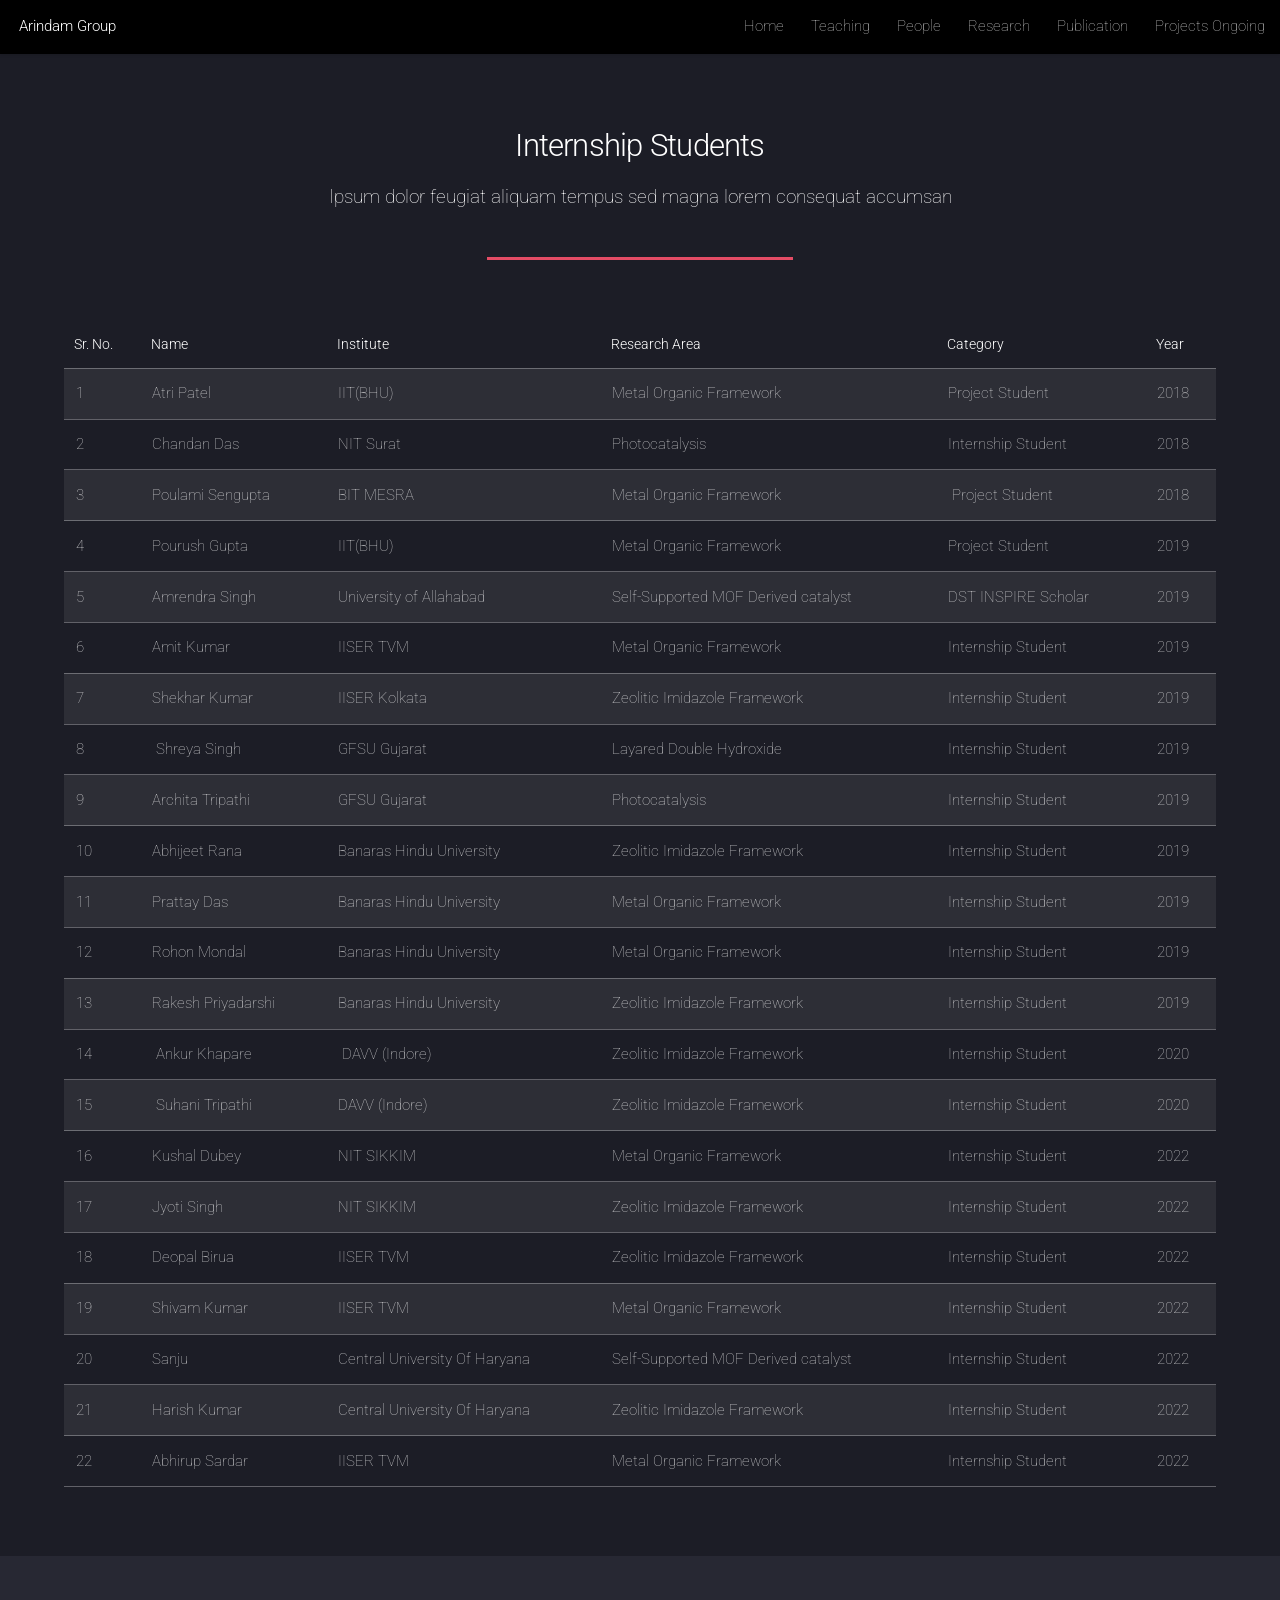
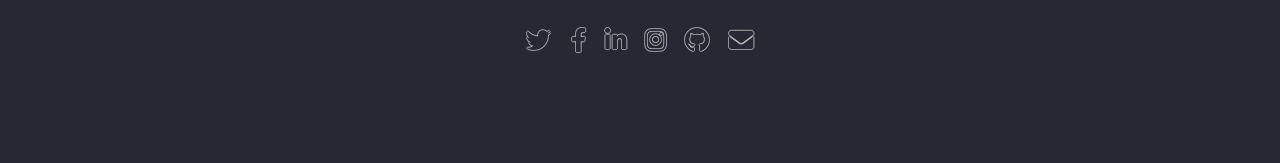
==== commit 63ade4f0: "working nav bar" ====
--- a/__internship_students.html
+++ b/__internship_students.html
@@ -1,7 +1,7 @@
 <!DOCTYPE html>
 <html>
   <head>
-    <title>No Sidebar - Landed by HTML5 UP</title>
+    <title>Arindam Group</title>
     <meta charset="utf-8" />
     <meta
       name="viewport"
@@ -11,34 +11,29 @@
     <noscript
       ><link rel="stylesheet" href="assets/css/noscript.css"
     /></noscript>
+    <link rel="shortcut icon" type="image/png" href="images/chemistry.png" />
   </head>
   <body class="is-preload">
     <div id="page-wrapper">
       <!-- Header -->
       <header id="header">
-        <h1 id="logo"><a href="index.html">Landed</a></h1>
+        <h1 id="logo"><a href="index.html">Arindam Group</a></h1>
         <nav id="nav">
           <ul>
             <li><a href="index.html">Home</a></li>
+            <li><a href="__teaching.html">Teaching</a></li>
             <li>
-              <a href="#">Layouts</a>
+              <a href="#">People</a>
               <ul>
-                <li><a href="left-sidebar.html">Left Sidebar</a></li>
-                <li><a href="right-sidebar.html">Right Sidebar</a></li>
-                <li><a href="no-sidebar.html">No Sidebar</a></li>
+                <li><a href="__lab_members.html">Lab Members</a></li>
                 <li>
-                  <a href="#">Submenu</a>
-                  <ul>
-                    <li><a href="#">Option 1</a></li>
-                    <li><a href="#">Option 2</a></li>
-                    <li><a href="#">Option 3</a></li>
-                    <li><a href="#">Option 4</a></li>
-                  </ul>
+                  <a href="__internship_students.html">Internship Students</a>
                 </li>
               </ul>
             </li>
-            <li><a href="elements.html">Elements</a></li>
-            <li><a href="#" class="button primary">Sign Up</a></li>
+            <li><a href="__research.html">Research</a></li>
+            <li><a href="__publication.html">Publication</a></li>
+            <li><a href="elements.html">Projects Ongoing</a></li>
           </ul>
         </nav>
       </header>
--- a/assets/css/main.css
+++ b/assets/css/main.css
@@ -3128,7 +3128,6 @@
 		}
 
 		.spotlight.right .content {
-            margin-top: 3.5em;
 			border-left-width: 0.35em;
 			right: 0;
 		}
@@ -3369,7 +3368,7 @@
 	}
 
 	#header {
-		background: rgba(39, 40, 51, 0.965);
+		background: black;
 		box-shadow: 0 0 0.25em 0 rgba(0, 0, 0, 0.25);
 		cursor: default;
 		height: 3.5em;
